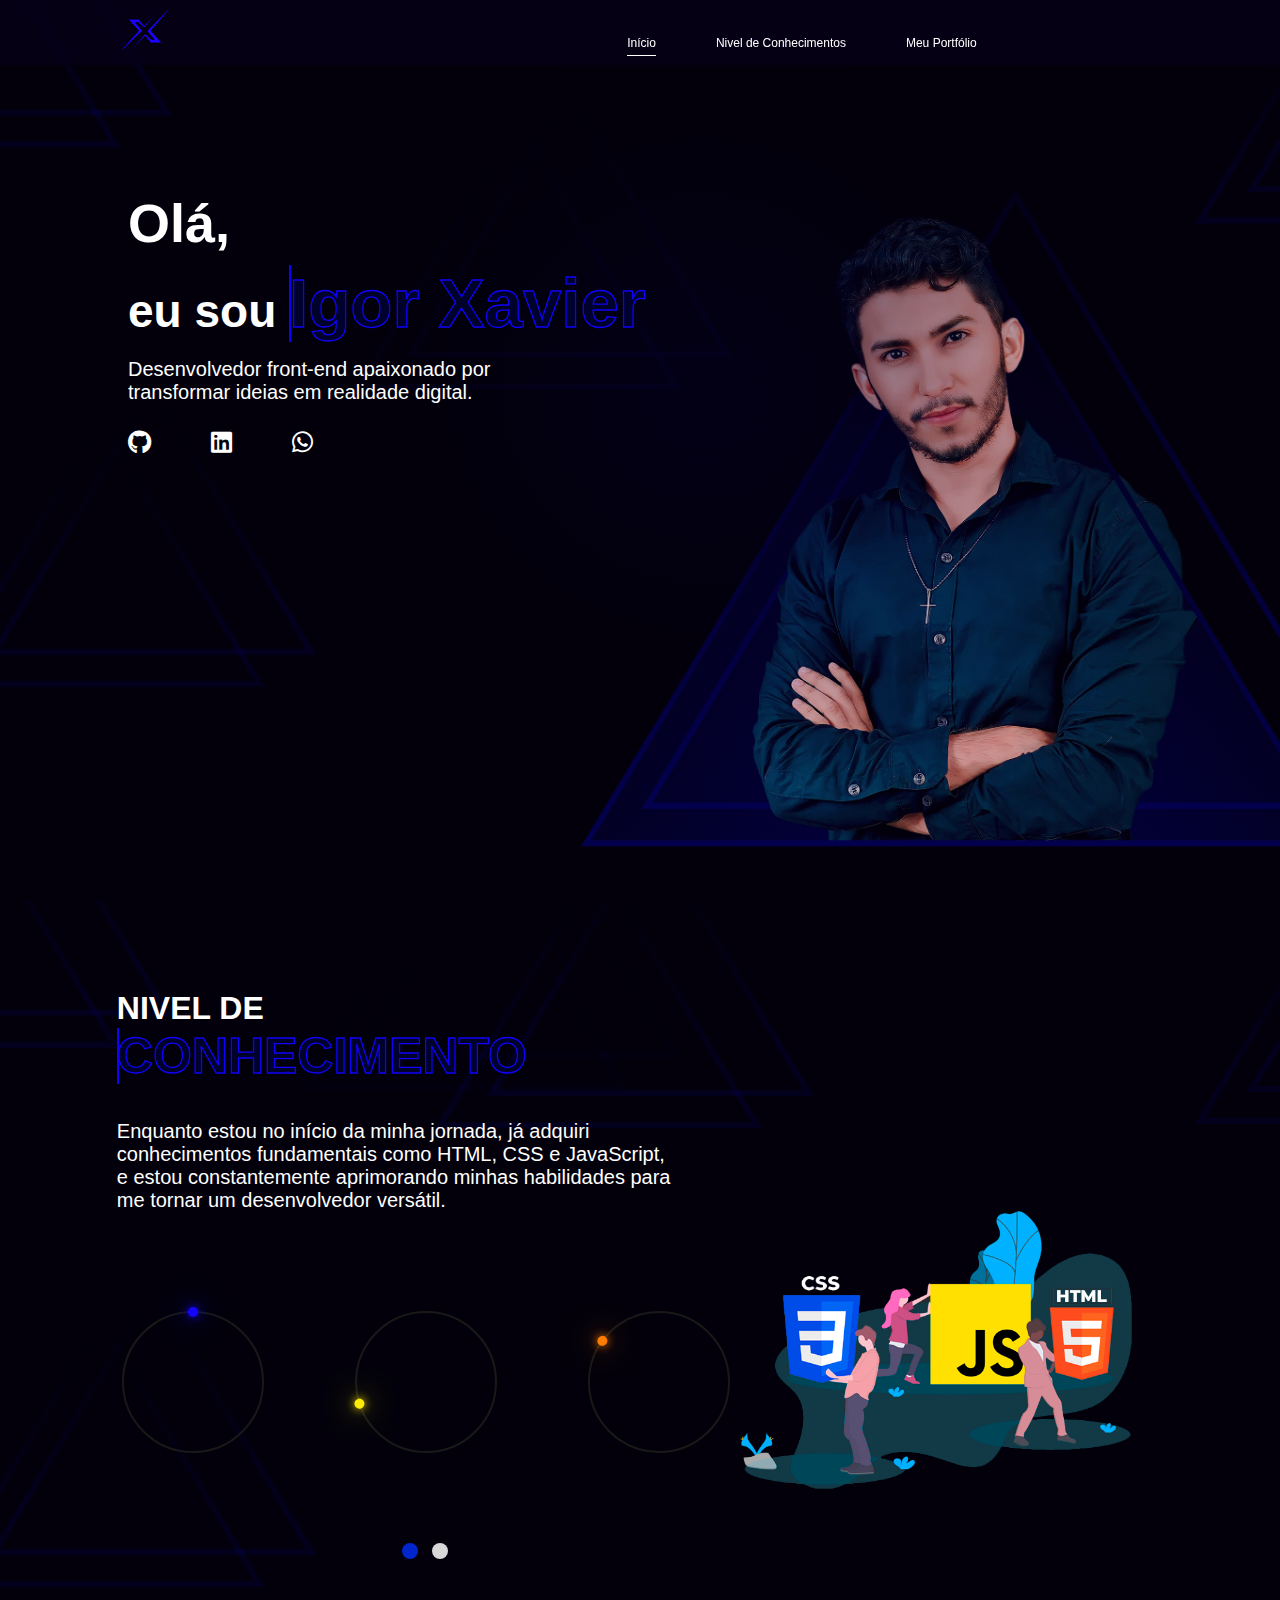
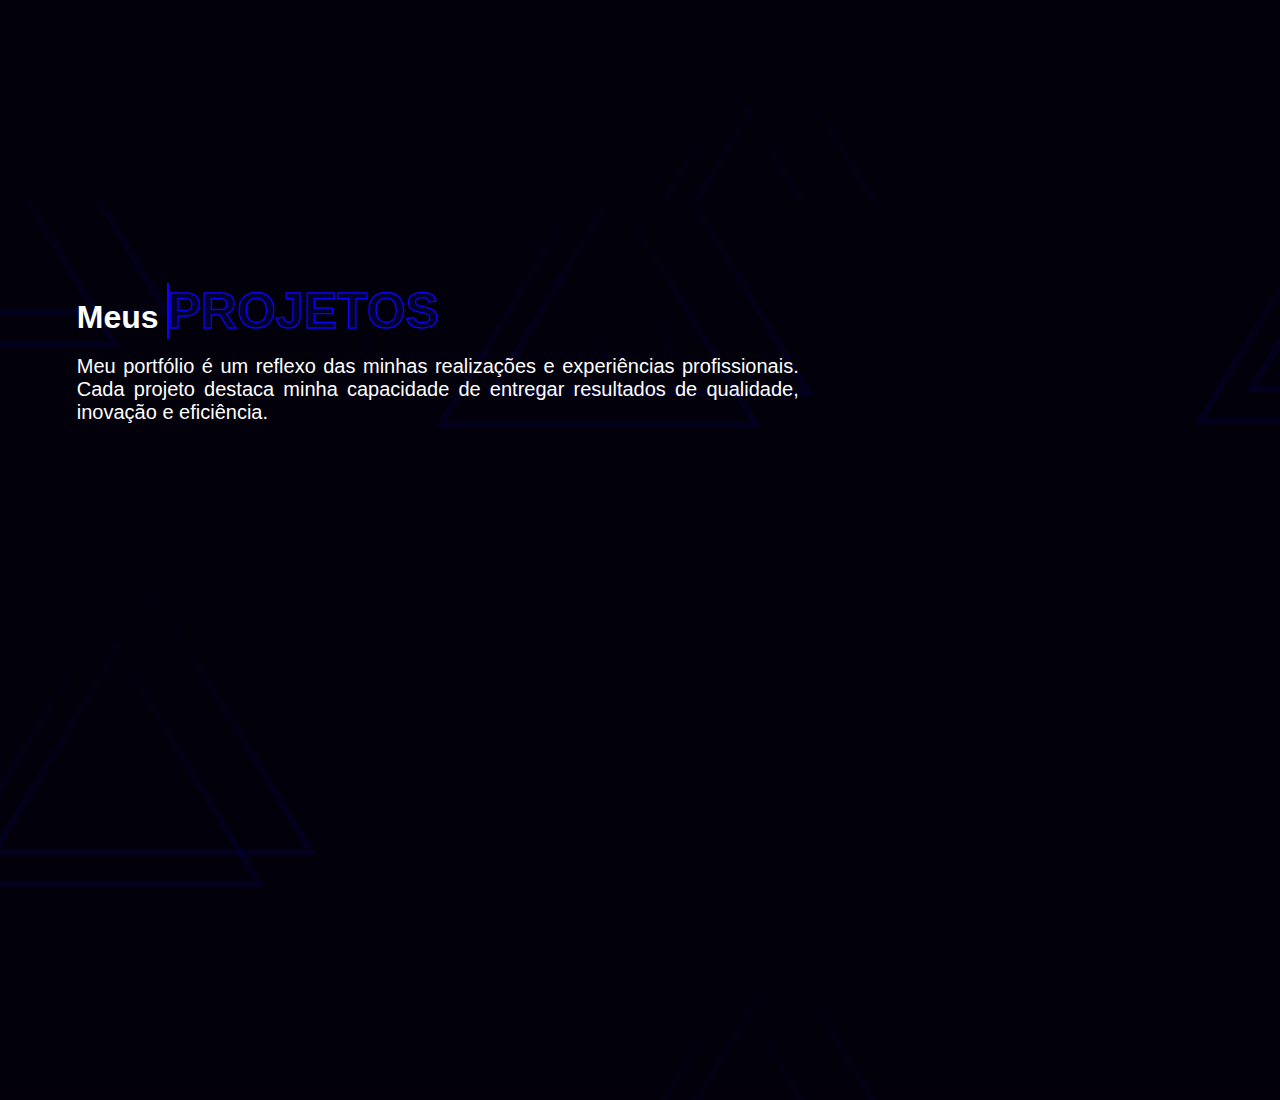
==== index.html @ ec085563 "add file" ====
<!DOCTYPE html>
<html lang="pt">
<head>
    <meta charset="UTF-8">
    <meta http-equiv="X-UA-Compatible" content="IE=edge">
    <meta name="viewport" content="width=device-width, initial-scale=1.0">
    <link rel="stylesheet" href="css/home.css">
    <link rel="stylesheet" href="css/services.css">
    <link rel="stylesheet" href="css/habilidades.css">
    <link rel="stylesheet" href="https://cdnjs.cloudflare.com/ajax/libs/font-awesome/6.1.0/css/all.min.css">
    <link href='https://unpkg.com/boxicons@2.1.4/css/boxicons.min.css' rel='stylesheet'>
</head>
<body>

    <nav class="cab-menu">
        <header>
            <div class="logo">
                <img src="./img/logo1.png" alt="Logo do Meu Portfólio" width="50" height="50">
            </div>
            <div class="menu-btn">
                <i onclick="menuSuspenso()" id="meuBotao" class="fas fa-bars"></i>
            </div>
            <ul id="menuLinks" class="menu-links">
                <li class="nav-Princ"><a href="#inicio" class="active">Início</a></li>
                <li class="nav-Princ"><a href="#NivelDeConhecimentos">Nivel de Conhecimentos</a></li>
                <li class="nav-Princ"><a href="#portfolio">Meu Portfólio</a></li>
                <!--<li class="nav-Princ"><a href="#portfolio">Portfolio</a></li>-->
            </ul>
        </header>
    </nav>

    <main>
        <section id="inicio">
            <div class="background">
                <div class="container-text">
                    <div class="text">
                        <h3>Olá,</h3>
                        <h1>eu sou <span data-text="Igor Xavier">Igor Xavier</span></h1>
                        <p> Desenvolvedor front-end apaixonado por 
                        </br>transformar ideias em realidade digital. </p>
                        <!--<br>Brasil. I create custom websites to help
                        <br>businesses do better online. </p>-->
                    </div><!--text-->
                    <div class="redes-sociais">
                        <a class="rs" href="https://github.com/IgorXRS" target="_blank"><i class="fa-brands fa-github"></i></a>
                        <!--<a class="rs" href="https://instagram.com/igorxrs?igshid=YTQwZjQ0NmI0OA==" target="_blank"><i class="fa-brands fa-instagram"></i></a>-->
                        <a class="rs" href="https://www.linkedin.com/in/igor-xavier-213714158/" target="_blank"><i class="fa-brands fa-linkedin"></i></a>
                        <a class="rs" href="https://api.whatsapp.com/send?phone=5561996842039&text=Ol%C3%A1,%20estava%20olhando%20seu%20portf%C3%B3lio,%20gostaria%20de%20mais%20detalhes." target="_blank"><i class="fa-brands fa-whatsapp"></i></a>
                        <a class="rs" href="#" target="_blank"></a>
                    </div><!--redes-sociais-->                    
                </div><!--container-text-->
            </div><!--background-->
           <!-- <div class="imagen-box">
                <img src="./img/foto2.png" alt="Igor Xavier" />
            </div>-->
        </section><!--Home-->
        <section id="NivelDeConhecimentos">
            <div class="background3">
                <div class="h_container">
                    <div class="h-header2">
                        <div class="text">
                            <h1 style="font-size: 1.6rem;">NIVEL DE  <span data-text=" CONHECIMENTO" style="font-size: 2.5rem;">CONHECIMENTO</span></h1>
                            <p style="padding-top: 1em;">Enquanto estou no início da minha jornada, já adquiri conhecimentos fundamentais como HTML, CSS e JavaScript, e estou 
                                constantemente aprimorando minhas habilidades para me tornar um desenvolvedor versátil. 
                            </p>
                        </div>
                    </div>
                <div class="container_prof">
                    <div class="card">
                        <div class="percent" style="--clr:#1504fc;--num:100;">
                            <div class="dot"></div>
                            <svg>
                                <circle cx="70" cy="70" r="70"></circle>
                                <circle cx="70" cy="70" r="70"></circle>
                            </svg>
                            <div class="number">
                                <h2>100<span>%</span></h2>
                                <p>Photoshop</p>
                            </div>
                        </div>
                    </div>
                    <div class="card">
                        <div class="percent" style="--clr:#fceb04;--num:70;">
                            <div class="dot"></div>
                            <svg>
                                <circle cx="70" cy="70" r="70"></circle>
                                <circle cx="70" cy="70" r="70"></circle>
                            </svg>
                            <div class="number">
                                <h2>70<span>%</span></h2>
                                <p>JavaScript</p>
                            </div>
                        </div>
                    </div>
                    <div class="card">
                        <div class="percent" style="--clr:#fc7c04;--num:85;">
                            <div class="dot"></div>
                            <svg>
                                <circle cx="70" cy="70" r="70"></circle>
                                <circle cx="70" cy="70" r="70"></circle>
                            </svg>
                            <div class="number">
                                <h2>85<span>%</span></h2>
                                <p>HTML</p>
                            </div>
                        </div>
                    </div>
                    <div class="card">
                        <div class="percent" style="--clr:#00eeff;--num:78;">
                            <div class="dot"></div>
                            <svg>
                                <circle cx="70" cy="70" r="70"></circle>
                                <circle cx="70" cy="70" r="70"></circle>
                            </svg>
                            <div class="number">
                                <h2>78<span>%</span></h2>
                                <p>CSS</p>
                            </div>
                        </div>
                    </div>
                    <div class="card">
                        <div class="percent" style="--clr:#048cfc;--num:24;">
                            <div class="dot"></div>
                            <svg>
                                <circle cx="70" cy="70" r="70"></circle>
                                <circle cx="70" cy="70" r="70"></circle>
                            </svg>
                            <div class="number">
                                <h2>24<span>%</span></h2>
                                <p>React</p>
                            </div>
                        </div>
                    </div>
                    <div class="card">
                        <div class="percent" style="--clr:#04fc43;--num:10;">
                            <div class="dot"></div>
                            <svg>
                                <circle cx="70" cy="70" r="70"></circle>
                                <circle cx="70" cy="70" r="70"></circle>
                            </svg>
                            <div class="number">
                                <h2>10<span>%</span></h2>
                                <p>Nodejs</p>
                            </div>
                        </div>
                    </div>
                </div><!--container_prof-->
                

            </div><!--h_container-->
            <div class="habilidade_text">
                <img src="/img/img02.png" />
            </div><!--habilidade_text-->
            </div><!--background-->
        </section><!--NivelDeConhecimentos-->
        <section id="portfolio">
            <div class="background2">
                <div class="full-page">
            
                    <div class="h-header3">
                        <div class="text">
                            <h1 style="font-size: 1.6rem;">Meus <span data-text=" PROJETOS" style="font-size: 2.5rem;">PROJETOS</span></h1>
                        </div>
                        <p>Meu portfólio é um reflexo das minhas realizações e experiências profissionais. Cada projeto destaca minha capacidade de entregar resultados de qualidade, inovação e eficiência.</p>
                    </div>
                
                    
                    </div>
                </div><!--Full-page-->
            </div><!--background-->
        </section><!--portfolio-->

        <!-- <section id="formacao">
            <div class="background2">
                <div class="serv-text">
                    
                </div>
                <div class="serv-container">
                    <div class="serv-box">
                        <div class="serv" style="--i:0;">
                            <i class="bx bx-code-alt"></i>
                            <h3>Web developer</h3>
                        </div>
                        <div class="serv" style="--i:1;">
                            <i class="bx bx-camera"></i>
                            <h3>Photographer</h3>
                        </div>
                        <div class="serv" style="--i:2;">
                            <i class="bx bx-palette"></i>
                            <h3>Web Designer</h3>
                        </div>
                        <div class="serv" style="--i:3;">
                            <i class="bx bx-video-recording"></i>
                            <h3>Videographer</h3>
                        </div>
                        <div class="circle"></div>
                    </div>
                    <div class="overlay"></div>
                </div>
            </div>
        </section>   formacao-->
    </main>   

</body>
<script src="js/script.js"></script>
<script src="js/jquery.js"></script>
<script src="js/slick.min.js"></script>


<!--custom css-->
<link href="css/port.css" rel="stylesheet" type="text/css">

<!--Port js-->
<script src="/js/port.js"></script>

<script>
    $('.container_prof').slick({
    dots: true,
    arrows:false,
    speed:1000,
    slidesToShow: 3,
    slidesToScroll: 3,
    autoplay: true,
    autoplaySpeed: 4000,
    pauseOnHover:false,

    responsive: [
                {
                  breakpoint: 768,
                  settings: {
                    slidesToShow: 1,
                    slidesToScroll: 1
                  }
                }],
    });

</script>
</html>
---- css/home.css ----
*{
    margin: 0;
    padding: 0;
    box-sizing: border-box;
    text-decoration: none;
    list-style: none;
    font-family: Arial, Helvetica, sans-serif;
    
}
/*Temporario*/
h2{
    color: bisque;
    padding-left: 40%;
    padding-top: 20%;
}

/*Animações*/

@keyframes slideDown {
    0% {
        width: 0;
    }
    100% {
        width: 100%;
    }
}

@keyframes animate
{
    0%,10%,100%
    {
        width: 0;
    }
    80%,90%
    {
        width: 100%;
    }
}

/*Elementos Principais*/

html {
    font-size: 13px;
    transition: 0.5s;
    scroll-behavior: smooth;
}


body{
    overflow: hidden;
}


header{
    display: flex;
    max-width: 100%;
    align-items: center;
    text-align: center;
    padding-top: 1rem;
    padding-left: 9%;
    background: rgba(14, 0, 53, 0.2);
    backdrop-filter: blur(5px);
    z-index: 4;
}


.background{
    background: linear-gradient(rgba(14, 0, 53, 0.2), rgba(14, 0, 53, 0.2)),
                url(../img/background2.png);
    background-position: center;
    background-size: cover;
    width: 100%;
    height: 100vh;
    min-width: 300px;
}


.cab-menu ul{
    padding-top: 15px;
    position: fixed;
    width: 100%;
}
.cab-menu header{
    position: fixed;
    padding-top: 0px;
    width: 100%;
}

.menu-links{
    display: flex;
    gap: 3rem;
    font-weight: 300;
    cursor: pointer;
    padding-left:  40%;
}

.menu-links a{
    color: white;
    font-size: 12px;
}

.menu-links a:hover {
    padding-top: 20px;
    padding-left: 10px;
    padding-right: 10px;
    padding-bottom: 5px;
    background: linear-gradient(#00024d, #01022b);
    transition: 0.5s all;
    border-bottom: 1px solid white;
}

.menu-links a.active {
    padding-bottom: 5px;
    border-bottom: 1px solid white;
    transition: 0.5s all;
}


.logo img{
    height: 60px;
    width: 60px;
    background: transparent;
    color: #00024d;
    border-radius: 50%;
    display: inline-flex;
    align-items: center;
    justify-content: center;
    font-size: 1em;
    cursor: pointer;
}


.container-text{
    padding: 15%  0px 0px 10%;
    color: white;
}

.text h3{
    color:white;
    font-size: 2.7em;
}

.text h1{
    color: white;
    margin-top: 10px;
    font-size: 2.3em;
}

.text span{
    color: #1100ff;
    font-size: 1.5em;
}

.text p{
    color: white;
    font-size: 1em;
    font-weight: 300;
    margin-top: 15px;
    margin-bottom: 15px;
}

.redes-sociais{
    display: flex;
    padding-top: 10px;
    font-size: 1.2em;
}

.redes-sociais a{
    color: white;
}

.rs{
    padding-right: 60px;
}

.rs :hover{
    color: #1100ff;
    font-size: 1.5em;
    transition: 0.3s;
}

.menu-btn {
    display: none;
    color: white;
    font-size: 1.8em;
    cursor: pointer;
}
/*
.imagen-box > img{
    display: flex;
    position: absolute;
    top: -25px;
    right: 0;
    width: 850px;
}
*/

/*Configuração de Responsividade*/

@media only screen and (min-width: 600px) {
    .text span{
        color: #01022b;
        -webkit-text-stroke: 0.1vw #1100ff;
        position: relative;
    }
    .text span::before{
        content: attr(data-text);
        position: absolute;
        top: 0;
        left: 0;
        width: 0;
        height: 100%;
        color: #1100ff;
        -webkit-text-stroke: 0vw #1100ff;
        border-right: 2px solid #1100ff;
        white-space: nowrap;
        overflow: hidden;
        animation: animate 5s infinite;
    }
    
}



@media only screen and (max-width: 700px) {
    .menu-links {
        display: none;
        overflow: hidden;

    }

    .cab-menu header{
        padding-top: 15px;
        padding-bottom: 5px;
    }

    .cab-menu ul{
        margin-top: 60px;
        margin-left: 20px;
    }

    .cab-menu ul li{
        padding-bottom: 10px;
    }
    
    .menu-links.show {
        display: inline-block;
        gap: 2rem;
        padding-left: 5%;
        padding-top: 0px;
        border-bottom: 1px solid #000144;
        animation: slideDown 1s ease forwards; /* Aplica a animação de slide-down */
        background: rgba(14, 0, 53, 0.3);
        backdrop-filter: blur(5px);
        width: 100%;
    }   

    .menu-links a:hover {
        padding-top: 5px;
    }

    header{
        display: flex;
        max-width: 100%;
        align-items: left;
        text-align: left;
    }

    .logo{
        display: none;
    }

    .menu-btn {
        display: block;
    }
}

@media only screen and (min-width: 380px) {
    html{
        font-size: 15px;
    }
}

@media only screen and (max-width: 450px) {
    .background, .background2{
        background: linear-gradient(rgba(14, 0, 53, 0.2), rgba(14, 0, 53, 0.2)),
                url(../img/background.png);
        background-size: 100%;
    }
    .container-text{
        padding: 35%  0px 0px 10%;
        max-width: 53%;
    }

    .redes-sociais{
        padding-top: 0;
    }

    .rs{
        padding-right: 16px;
    }
}


@media only screen and (min-width: 959px) {
    html{
        font-size: 20px;
    }
}

@media only screen and (min-width: 1680px) {
    html{
        font-size: 25px;
    }
}
---- css/services.css ----
#services {
    height: 100%;
    overflow: clip;
}

.background2 {
    display: flex;
    align-items: center;
    justify-content: end;
    background: linear-gradient(rgba(14, 0, 53, 0.2), rgba(14, 0, 53, 0.2)),
                    url(../img/background1.png);
    background-position: center;
    background-size: cover;
    width: 100%;
    height: 100vh;
    min-width: 300px;
}

.background2 .serv-container {
    right: 0;
    width: 100vh;
    height: 100vh;
    background: transparent;
    overflow: hidden;
    pointer-events: none;
    position: relative;
}

.background2 .serv-container .serv-box {
    top: 0;
    right: 0;
    width: 100%;
    height: 100%;
    background: transparent;
    border-radius: 50%;
    display: flex;
    justify-content: center;
    align-items: center;
}

.background2 .serv-box .serv{
    position: absolute;
    left: 0;
    display: flex;
    align-items: center;
    flex-direction: column;
    color: white;
    transform: rotate(calc(360deg / 4 * var(--i)));
    transform-origin: 50vh;
    background: #00000c;
    border-radius: 10%;
    padding: 1rem 10px;
}

.background2 .serv i {
    font-size: 1.5rem;
}

.background2 .serv h3 {
    font-size: 1.5rem;
    line-height: 1;
    font-weight: 500;
}

.background2 .serv-box .circle {
    width: 25rem;
    height: 25rem;
    border: 3px solid white;
    border-radius: 50%;
}

.background2 .serv-box .serv:nth-child(1) i {
    margin-right: 15px;
}

.background2 .serv-box .serv:nth-child(2),
.background2 .serv-box .serv:nth-child(4) {
    padding-bottom: 20px;
}

.background2 .serv-container .overlay{
    position: absolute;
    top: 0;
    right: 0;
    width: 0;
    height: 0;
    border-top: 50vh solid #000014;
    border-right: 50vh solid #000014;
    border-bottom: 50vh solid #000014;
    border-left: 50vh solid transparent;
}

.servi-img2 img{
    position: absolute;
    left: 0;
    right: 10vh;
    width: 40vh;
}

#dev01 {
    position: relative;
    left: -40vh;
    right: 30vh;
    bottom: 15vh;
    width: 40vh;
}
#dev02 {
    position: relative;
    left: -20vh;
    right: 30vh;
    bottom: 25vh;
    width: 40vh;
}

#dev03 {
    position: relative;
    left: -5vh;
    right: 20vh;
    bottom: 60vh;
    width: 40vh;
}
---- css/habilidades.css ----
.container_prof {
    padding: 30px;
    padding-left: 50px;
    justify-content: center;
    align-items: center;
    overflow: hidden;
    width: 750px;
}

.container_prof .card {
    width: 220px;
    height: 250px;
    /*background: #2a2a2a;*/
    display: flex;
    justify-content: center;
    align-items: center;
    float: left;
}

.slick-slide {
    margin-left: 27px;
}

/* The Parent*/
.slick-list {
    margin-left: -27px;
}

.background3{
    background: linear-gradient(rgba(14, 0, 53, 0.2), rgba(14, 0, 53, 0.2)),
                url(../img/background1.png);
    background-position: center;
    background-size: cover;
    width: 100%;
    height: 100vh;
    min-width: 300px;
    display: flex;
}


/****SLICK SLIDER****/

.slick-dotted ul{
    display: block;
	list-style-type: none;
	text-align: center;
	position: relative;
	top:30px;
}

.slick-dotted li{
	display: inline-block;
	margin: 0 7px;
}

.slick-dotted button:focus{
	outline: 0;
}

.slick-dotted li button{
	width: 16px;
	height: 16px;
	border-radius: 8px;
	color: #d8d8d8;
	border-width: 0;
	background: #d8d8d8;
	opacity: 1;
	cursor: pointer;
}

li.slick-active button{
	background: #0025cc;
	color: #0025cc;
}

.slick-slide:focus { outline: none; }

.h_container {
    margin-top: 80px;
    margin-left: 40px;
    height: 100%;
    width: 50%;
    display: inline-block;
}

.container_prof .card .percent {
    position: relative;
    width: 150px;
    height: 150px;
}

.container_prof .card .percent svg {
    position: relative;
    width: 150px;
    height: 150px;
    transform: rotate(270deg);
}

.container_prof .card .percent svg circle{
    width: 100%;
    height: 100%;
    fill: transparent;
    stroke-width: 2;
    stroke: #191919;
    transform: translate(5px, 5px);
}

.container_prof .card .percent svg circle:nth-child(2) {
    stroke: var(--clr);
    stroke-dasharray: 440;
    stroke-dashoffset: calc(440 - (440*var(--num))/100);
    opacity: 0;
    animation: fadeIn 1s linear forwards;
    animation-delay: 2s;
}

@keyframes fadeIn {
    0% 
    {
        opacity: 0;
    }
    100% 
    {
        opacity: 1;
    }
}

.dot {
    position: absolute;
    inset: 5px;
    z-index: 10;
    transform:  rotate(calc(3.6deg * var(--num)));
    /* 360deg / 100 =3.6 */
    animation: animateDot 2s linear forwards;
}

@keyframes animateDot {
    0%
    {
        transform: rotate(0deg);
    }
    100%
    {
        transform: rotate(calc(3.6deg * var(--num)));
    }
}

.dot::before {
    content: '';
    position: absolute;
    top: -5px;
    left: 50%;
    transform: translateX(-50%);
    width: 10px;
    height: 10px;
    border-radius: 50%;
    background: var(--clr);
    box-shadow: 0 0 10px var(--clr),
    0 0 30px var(--clr);
}

.number {
    position: absolute;
    inset: 0;
    display: flex;
    justify-content: center;
    align-items: center;
    flex-direction: column;
    opacity: 0;
    animation: fadeIn 1s linear forwards;
    animation-delay: 2s;
    top: -30px;
    left: -70px;
}

.number > h2 {
    display: flex;
    justify-content: center;
    align-items: center;
    color: #fff;
    font-weight: 700;
    font-size: 2.2em;
    padding-top: 110px;
    padding-right: 15px;
}

.number > h2 > span {
    font-weight: 300;
    color: #fff;
    font-size: 0.5em;
}

.number > p {
    font-weight: 300;
    padding-top: 60px;
    font-size: 0.55em;
    letter-spacing: 2px;
    text-transform: uppercase;
    color: rgb(255, 255, 255, 0.75);
    margin-left: 68px;
}

.habilidade_text {
    display: flex;
    width: 40%;
    justify-content: center;
    align-items: center;
    text-align: justify;
}

.habilidade_text .h_text {
    padding: 20px;
    width: 60vw;
}

.habilidade_text p{
    color: #fff;
    letter-spacing: 2px;
}
/*
.h-header {
    position: relative;
    display: flex;
    justify-content: left;
    align-items: center;
    padding-left: 50px;
}

.h-header .text h1 {
    font-size: 40px;
    border-bottom: 3px solid #00e1ff;
    color: #1100ff;
}*/

.h-header2 {
    display: flex;
    justify-content: left;
    align-items: center;
    padding-left: 6vw;
}

.h-header2 .text h1 {
    padding-left: 0px;
}
.habilidade_text img{
    width: 900px;
}

@media only screen and (max-width: 600px) {
    .h-header2 {
        padding-left: 2vw;
    }

    .habilidade_text img{
        width: 900px;
        position: relative;
        top: -23px;
    }

    .container_prof{
        /*background: #2a2a2a;*/
        float: left;
        width: 150%;
        padding-top: 0;

    }
    .h_container {
        margin-top: 30px;
        margin-left: 30px;
    }

    .container_prof .card{
        margin: 0px ;
    }
    .number > p {
        font-size: 1em;
    }

    .slick-dotted ul{
        top: 10px;
    }

    .slick-dotted li button{
        width: 10px;
        height: 10px;
        font-size: 5px;
    }


}

@media only screen and (max-width: 1300px) {

    .habilidade_text img{
        width: 60vw;
    }


}
---- css/port.css ----
*{
    margin: 0;
    padding: 0;
    box-sizing: border-box;
    /*font-family: 'MADE Soulmaze Outline', sans-serif;*/
}


@import url('https://fonts.googleapis.com/css2?family=Gruppo&display=swap');


body {
    background: black;
}

.full-page {
    width: 100%;
    height: 100vh;
}


.h-header3 {
    position: relative;
    top: 8vh;
    align-items: center;
    padding-left: 6vw;
}

.h-header3 .text h1 {
    padding-left: 0px;
}

.h-header3 p{
    padding-top: 15px;
    color: white;
    text-align: justify;
    width: 60%;
    font-weight: lighter;
    font-family: Arial, Helvetica, sans-serif;
}

@media only screen and (max-width: 550px) {

    .h-header3 p{
        padding-top: 40px;
        width: 90%;
    }
   
}
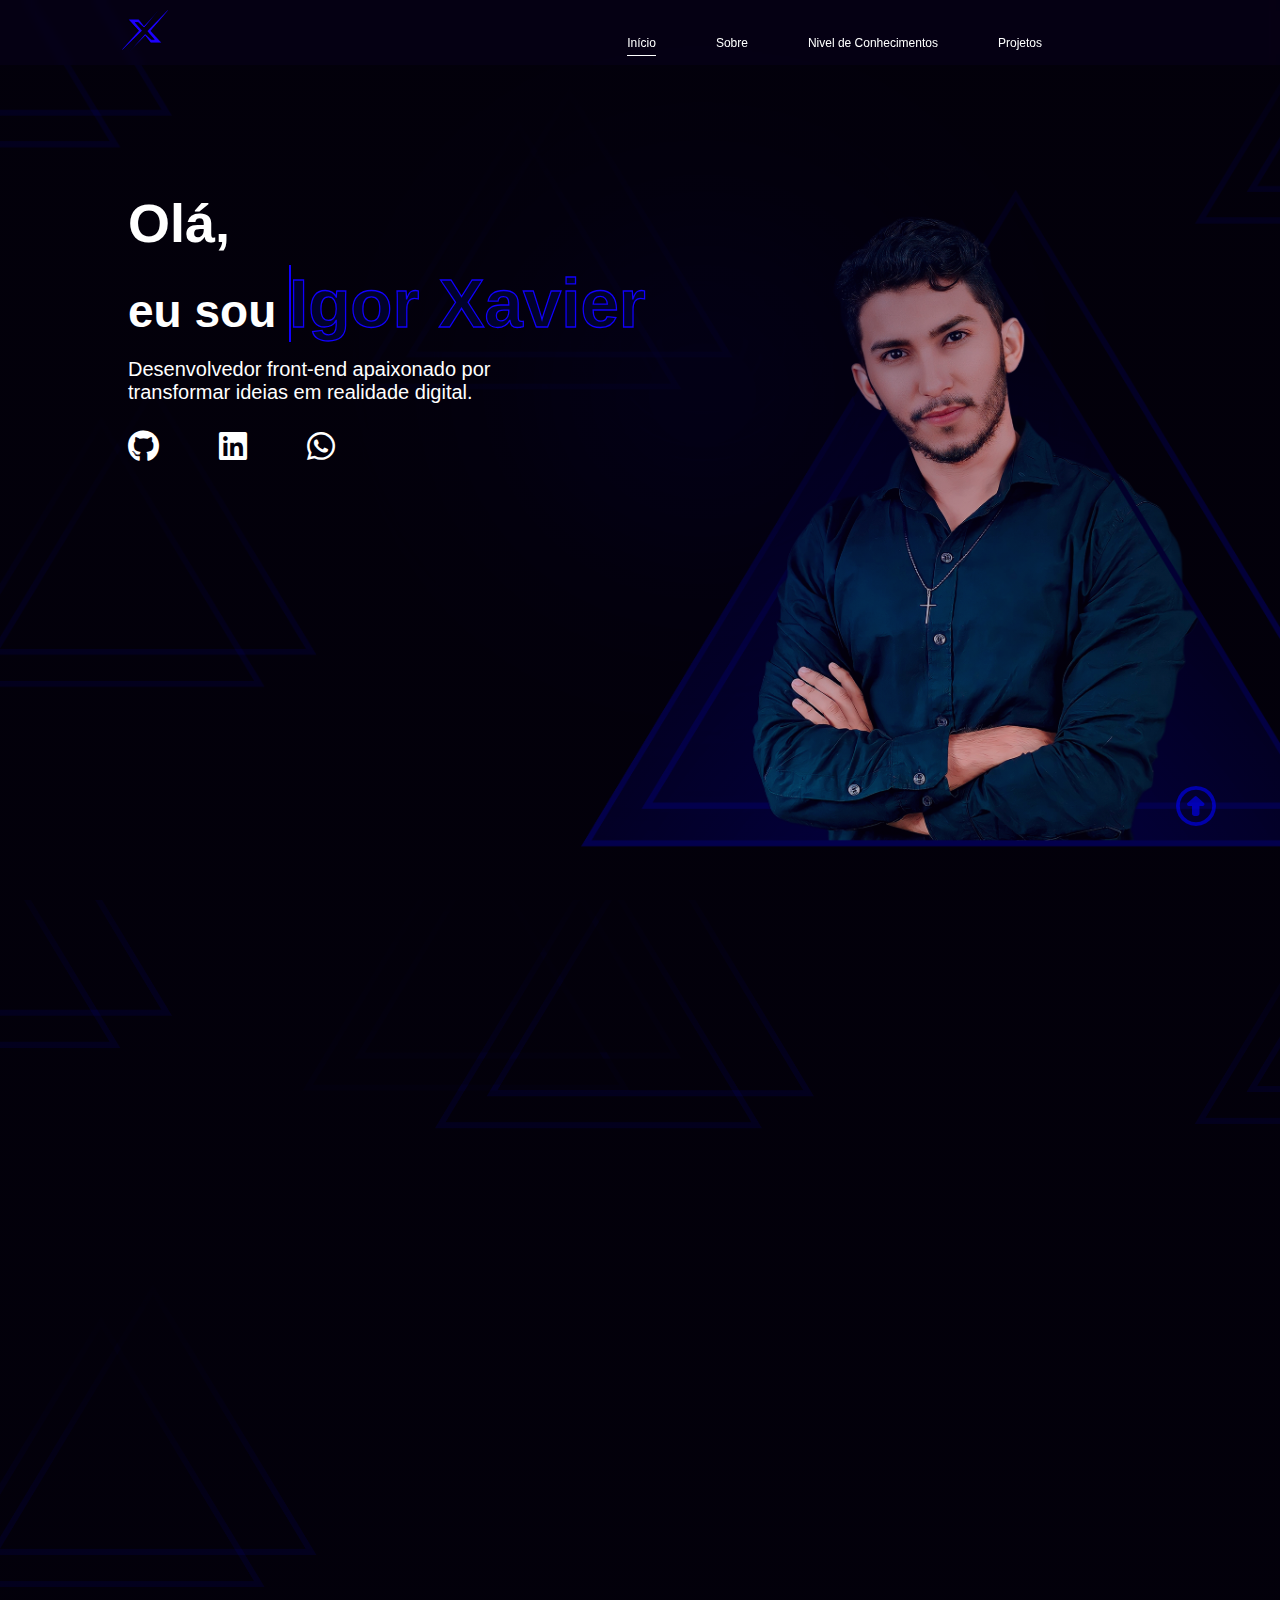
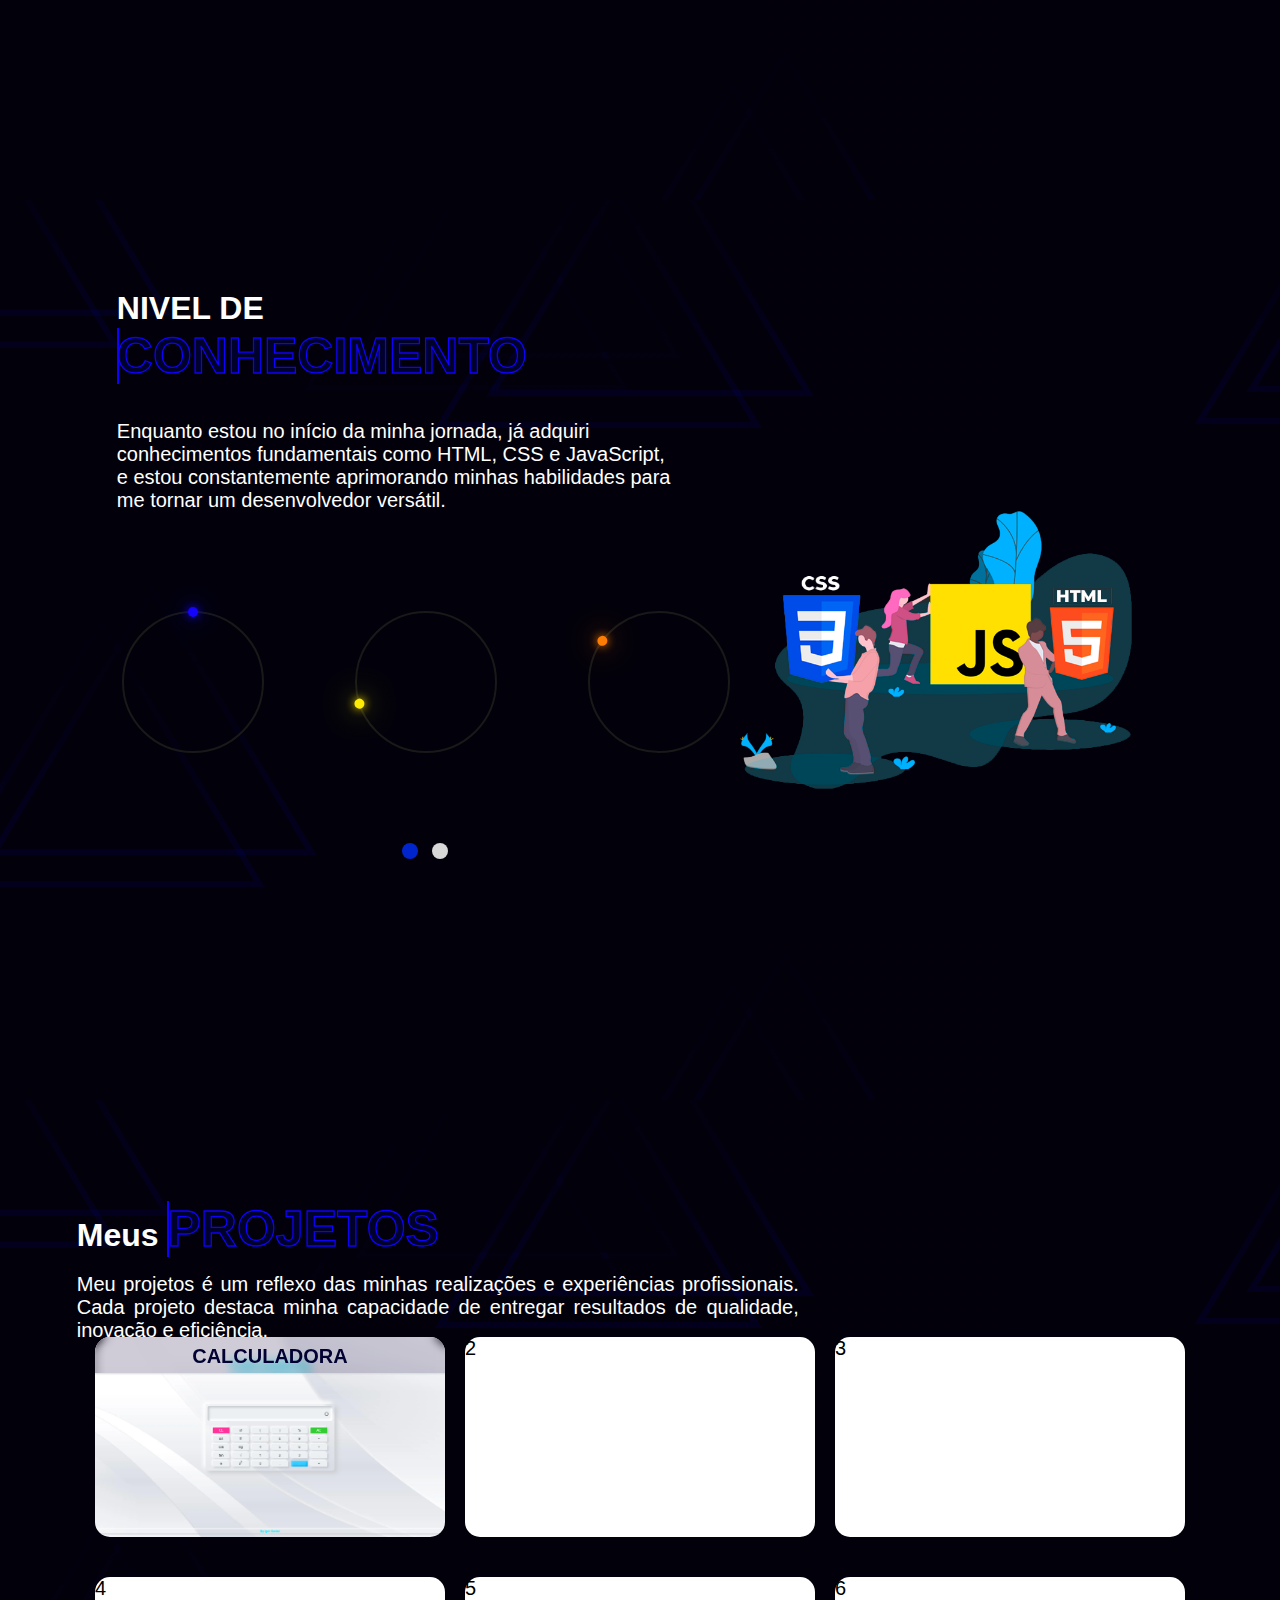
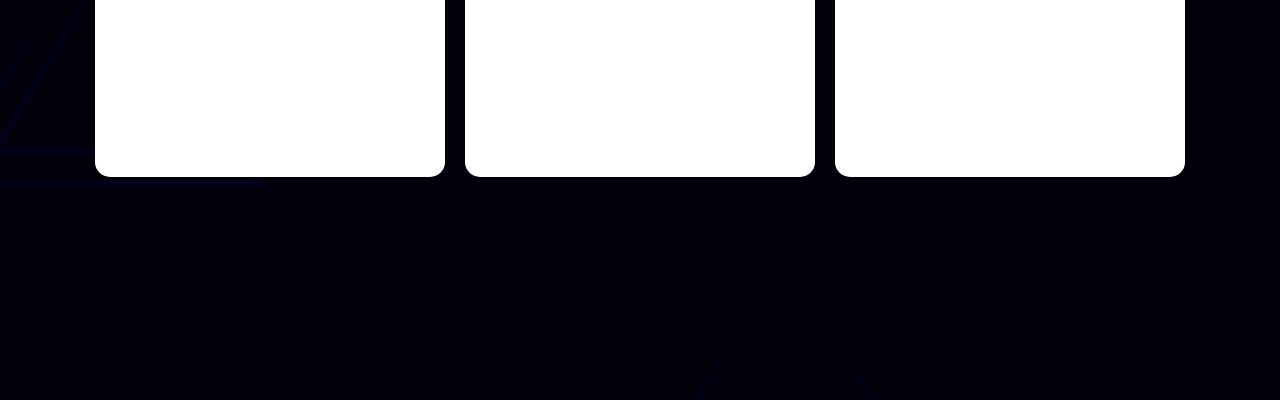
==== commit 3a3ddd6d: "Modificações" ====
--- a/index.html
+++ b/index.html
@@ -7,13 +7,14 @@
     <link rel="stylesheet" href="css/home.css">
     <link rel="stylesheet" href="css/services.css">
     <link rel="stylesheet" href="css/habilidades.css">
+    <link rel="stylesheet" href="css/sobre.css">
     <link rel="stylesheet" href="https://cdnjs.cloudflare.com/ajax/libs/font-awesome/6.1.0/css/all.min.css">
     <link href='https://unpkg.com/boxicons@2.1.4/css/boxicons.min.css' rel='stylesheet'>
 </head>
 <body>
 
     <nav class="cab-menu">
-        <header>
+        <header id="header" class="header-link">
             <div class="logo">
                 <img src="./img/logo1.png" alt="Logo do Meu Portfólio" width="50" height="50">
             </div>
@@ -22,10 +23,15 @@
             </div>
             <ul id="menuLinks" class="menu-links">
                 <li class="nav-Princ"><a href="#inicio" class="active">Início</a></li>
+                <li class="nav-Princ"><a href="#sobre">Sobre</a></li>
                 <li class="nav-Princ"><a href="#NivelDeConhecimentos">Nivel de Conhecimentos</a></li>
-                <li class="nav-Princ"><a href="#portfolio">Meu Portfólio</a></li>
+                <li class="nav-Princ"><a href="#projetos">Projetos</a></li>
                 <!--<li class="nav-Princ"><a href="#portfolio">Portfolio</a></li>-->
             </ul>
+            <div class="topo">
+                <a href="#inicio"><i class="fa-regular fa-circle-up"></i></a>
+            </div>
+        
         </header>
     </nav>
 
@@ -42,10 +48,10 @@
                         <br>businesses do better online. </p>-->
                     </div><!--text-->
                     <div class="redes-sociais">
-                        <a class="rs" href="https://github.com/IgorXRS" target="_blank"><i class="fa-brands fa-github"></i></a>
+                        <a style=" --clr: #ff5100;" class="rs" href="https://github.com/IgorXRS" target="_blank"><i class="fa-brands fa-github"></i></a>
                         <!--<a class="rs" href="https://instagram.com/igorxrs?igshid=YTQwZjQ0NmI0OA==" target="_blank"><i class="fa-brands fa-instagram"></i></a>-->
-                        <a class="rs" href="https://www.linkedin.com/in/igor-xavier-213714158/" target="_blank"><i class="fa-brands fa-linkedin"></i></a>
-                        <a class="rs" href="https://api.whatsapp.com/send?phone=5561996842039&text=Ol%C3%A1,%20estava%20olhando%20seu%20portf%C3%B3lio,%20gostaria%20de%20mais%20detalhes." target="_blank"><i class="fa-brands fa-whatsapp"></i></a>
+                        <a style=" --clr: #007af3;" class="rs" href="https://www.linkedin.com/in/igor-xavier-213714158/" target="_blank"><i class="fa-brands fa-linkedin"></i></a>
+                        <a style=" --clr: #10d64f;" class="rs" href="https://api.whatsapp.com/send?phone=5561996842039&text=Ol%C3%A1,%20estava%20olhando%20seu%20portf%C3%B3lio,%20gostaria%20de%20mais%20detalhes." target="_blank"><i class="fa-brands fa-whatsapp"></i></a>
                         <a class="rs" href="#" target="_blank"></a>
                     </div><!--redes-sociais-->                    
                 </div><!--container-text-->
@@ -54,6 +60,11 @@
                 <img src="./img/foto2.png" alt="Igor Xavier" />
             </div>-->
         </section><!--Home-->
+        <section id="sobre">
+            <div class="container-sobre">
+
+            </div><!--container-sobre-->
+        </section><!--sobre-->
         <section id="NivelDeConhecimentos">
             <div class="background3">
                 <div class="h_container">
@@ -153,22 +164,51 @@
             </div><!--habilidade_text-->
             </div><!--background-->
         </section><!--NivelDeConhecimentos-->
-        <section id="portfolio">
+        <section id="projetos">
             <div class="background2">
                 <div class="full-page">
             
                     <div class="h-header3">
                         <div class="text">
-                            <h1 style="font-size: 1.6rem;">Meus <span data-text=" PROJETOS" style="font-size: 2.5rem;">PROJETOS</span></h1>
-                        </div>
-                        <p>Meu portfólio é um reflexo das minhas realizações e experiências profissionais. Cada projeto destaca minha capacidade de entregar resultados de qualidade, inovação e eficiência.</p>
-                    </div>
+                            <h1 style="font-size: 1.6rem;">Meus <span data-text="PROJETOS" style="font-size: 2.5rem;">PROJETOS</span></h1>
+                        </div>
+                        <p>Meu projetos é um reflexo das minhas realizações e experiências profissionais. Cada projeto destaca minha capacidade de entregar resultados de qualidade, inovação e eficiência.</p>
+                    </div>
+
+                    <div id="container_projetos" class="container_projetos">
+                        <div id="box" onclick="zomProjeto()" class="box" style="background-image: url(img/calculadora.PNG);" >
+                            <div class="titulo-proj">
+                                <p>CALCULADORA</p>
+                            </div>
+                            <div class="descricao-proj"></div>
+                            <div class="tecno">
+                                <p>Tecnologias</p>
+                                <div class="barra">
+                                    <div class="css" style="width: 40.8%;">
+                                    </div>
+                                    <div class="html" style="width: 30.1%;">
+                                    </div>
+                                    <div class="javaScript" style="width: 29.1%;">
+                                    </div>
+                                </div>
+                                <div class="porcet">
+                                    <div class="bola"></div><p><span>CSS</span> 40.8%</p><div class="bola2"></div><p><span>HTML</span> 30.1%</p><div class="bola3"></div><p><span>JavaScript</span> 29.1%</p>
+                                </div>
+
+                            </div>
+                        </div>
+                        <div class="box">2</div>
+                        <div class="box">3</div>
+                        <div class="box">4</div>
+                        <div class="box">5</div>
+                        <div class="box">6</div>
+                      </div>
                 
                     
                     </div>
                 </div><!--Full-page-->
             </div><!--background-->
-        </section><!--portfolio-->
+        </section><!--projetos-->
 
         <!-- <section id="formacao">
             <div class="background2">
@@ -199,7 +239,7 @@
                 </div>
             </div>
         </section>   formacao-->
-    </main>   
+    </main>
 
 </body>
 <script src="js/script.js"></script>
--- a/css/home.css
+++ b/css/home.css
@@ -8,6 +8,29 @@
     font-family: Arial, Helvetica, sans-serif;
     
 }
+
+/* Works on Firefox */
+* {
+    scrollbar-width: thin;
+    scrollbar-color: blue #00024d;
+  }
+  
+  /* Works on Chrome, Edge, and Safari */
+  *::-webkit-scrollbar {
+    width: 5px;
+    height: 5px;
+  }
+  
+  *::-webkit-scrollbar-track {
+    background: #00024d;
+  }
+  
+  *::-webkit-scrollbar-thumb {
+    background-color: blue;
+    border-radius: 20px;
+  }
+
+
 /*Temporario*/
 h2{
     color: bisque;
@@ -48,7 +71,7 @@
 
 
 body{
-    overflow: hidden;
+    /*overflow: hidden;*/
 }
 
 
@@ -62,6 +85,24 @@
     background: rgba(14, 0, 53, 0.2);
     backdrop-filter: blur(5px);
     z-index: 4;
+}
+
+.topo {
+    position: absolute;
+    bottom: -85vh;
+    right: 5vw;
+}
+
+.topo a{
+    font-size: 40px;
+    color: blue;
+    opacity: 0.6;
+}
+
+.topo a:hover{
+    font-size: 45px;
+    color: #ffffff;
+    opacity: 1;
 }
 
 
@@ -163,7 +204,7 @@
 .redes-sociais{
     display: flex;
     padding-top: 10px;
-    font-size: 1.2em;
+    font-size: 1.6em;
 }
 
 .redes-sociais a{
@@ -175,7 +216,7 @@
 }
 
 .rs :hover{
-    color: #1100ff;
+    color: var(--clr);
     font-size: 1.5em;
     transition: 0.3s;
 }
@@ -237,7 +278,7 @@
 
     .cab-menu ul{
         margin-top: 60px;
-        margin-left: 20px;
+        margin-left: 25px;
     }
 
     .cab-menu ul li{
@@ -246,19 +287,19 @@
     
     .menu-links.show {
         display: inline-block;
+        position: relative;
         gap: 2rem;
-        padding-left: 5%;
-        padding-top: 0px;
-        border-bottom: 1px solid #000144;
+        top: -38px;
+        padding-left: 0;
         animation: slideDown 1s ease forwards; /* Aplica a animação de slide-down */
-        background: rgba(14, 0, 53, 0.3);
-        backdrop-filter: blur(5px);
+        backdrop-filter: blur(60px);
         width: 100%;
     }   
 
     .menu-links a:hover {
         padding-top: 5px;
     }
+
 
     header{
         display: flex;
@@ -267,6 +308,11 @@
         text-align: left;
     }
 
+    header.show2{
+        height: 120px;
+        border-bottom: 1px solid #000144;
+    }
+
     .logo{
         display: none;
     }
--- a/css/sobre.css
+++ b/css/sobre.css
@@ -0,0 +1,14 @@
+.container-sobre {
+    width: 100vw;
+    height: 100vh;
+    display: flex;
+    align-items: center;
+    justify-content: end;
+    background: linear-gradient(rgba(14, 0, 53, 0.2), rgba(14, 0, 53, 0.2)),
+                    url(../img/background1.png);
+    background-position: center;
+    background-size: cover;
+    width: 100%;
+    height: 100vh;
+    min-width: 300px;
+}--- a/css/port.css
+++ b/css/port.css
@@ -21,7 +21,7 @@
 
 .h-header3 {
     position: relative;
-    top: 8vh;
+    top: 10vh;
     align-items: center;
     padding-left: 6vw;
 }
@@ -39,6 +39,168 @@
     font-family: Arial, Helvetica, sans-serif;
 }
 
+html, body {
+    width: 100%;
+    height: 100%;
+    margin: 0;
+    padding: 0;
+  }
+  #projetos .container_projetos {
+    display: flex;
+    flex-wrap: wrap;
+    justify-content: center;
+    padding: 20px 10px;
+    width: 90%;
+    margin: 45px auto;
+  }
+  #projetos  .box {
+    background: white;
+    background-position: center;
+    background-size: cover;
+    border-radius: 15px;
+    margin: 20px 10px;
+    height: 200px;
+    width: 350px;
+
+  }
+
+  #projetos .box.activep{
+    position: absolute;
+    left: 50%;
+    transform: translateX(-50%);
+    height: 70vh;
+    width: 60vw;
+    transition: 0.7s;
+  }
+
+  #projetos  .box:hover{
+    border: 2px solid blue;
+  }
+
+  
+
+    .titulo-proj p{
+    background: rgba(14, 0, 53, 0.2);
+    backdrop-filter: blur(5px);
+    border-top-left-radius: 15px;
+    border-top-right-radius: 15px;
+    font-weight: 600;
+    text-align: center;
+    padding-top: 8px;
+    padding-bottom: 5px;
+    color: rgb(1, 1, 51);
+  }
+
+
+  #projetos .tecno{
+    width: 100%;
+    background: rgba(14, 0, 53, 0.2);
+    backdrop-filter: blur(2px);
+    position: relative;
+    top: 125px;
+    border-bottom-left-radius: 15px;
+    border-bottom-right-radius: 15px;
+    opacity: 0;
+    transition: 0.8s;
+  }
+
+  #projetos .tecno:hover{
+    opacity: 1;
+  }
+
+
+  #projetos .tecno p{
+    font-size: 15px;
+    padding-left: 15px;
+    padding-bottom: 3px;
+    font-weight: 600;
+    padding-top: 5px;
+  }
+
+  #projetos .barra{
+    width: 100%;
+    height: 10px;
+    padding-left: 15px;
+    padding-right: 15px;
+    display: flex;
+    justify-content: center;
+    position: relative;
+    bottom: 0;
+
+  }
+
+  #projetos .barra .css{
+    background: rgb(89, 0, 124);
+    height: 10px;
+    border-bottom-left-radius: 10px;
+    border-top-left-radius: 10px;
+    margin-right: 3px;
+  }
+  
+  #projetos .barra .html{
+    background: rgb(255, 60, 0);
+    height: 10px;
+  }
+
+  #projetos .barra .javaScript{
+    background: rgb(231, 216, 0);
+    height: 10px;
+    border-bottom-right-radius: 10px;
+    border-top-right-radius: 10px;
+    margin-left: 3px;
+  }
+
+  #projetos .porcet {
+    display: flex;
+  }
+
+  #projetos .porcet .bola,  #projetos .porcet .bola2,  #projetos .porcet .bola3{
+    width: 10px;
+    height: 10px;
+    border-radius: 50%;
+    position: relative;
+    left: 30px;
+    top: 8px;
+  }
+
+  #projetos .porcet .bola{
+    background: rgb(89, 0, 124);
+  }
+  
+
+  #projetos .porcet .bola2{
+    background: rgb(255, 60, 0);
+    left: 30px;
+  }
+
+  #projetos .porcet .bola3{
+    background: rgb(231, 216, 0);
+    left: 30px;
+  }
+
+  #projetos .porcet p{
+    font-weight: 100;
+    position: relative;
+    left: 20px;
+    font-size: 11px;
+    padding-right: 15px;
+    padding-top: 6px;
+
+  }
+
+  #projetos .porcet span{
+    font-weight: 600;
+  }
+
+
+
+  .container.activep {
+    background: red;
+  }
+
+
+
+
 @media only screen and (max-width: 550px) {
 
     .h-header3 p{
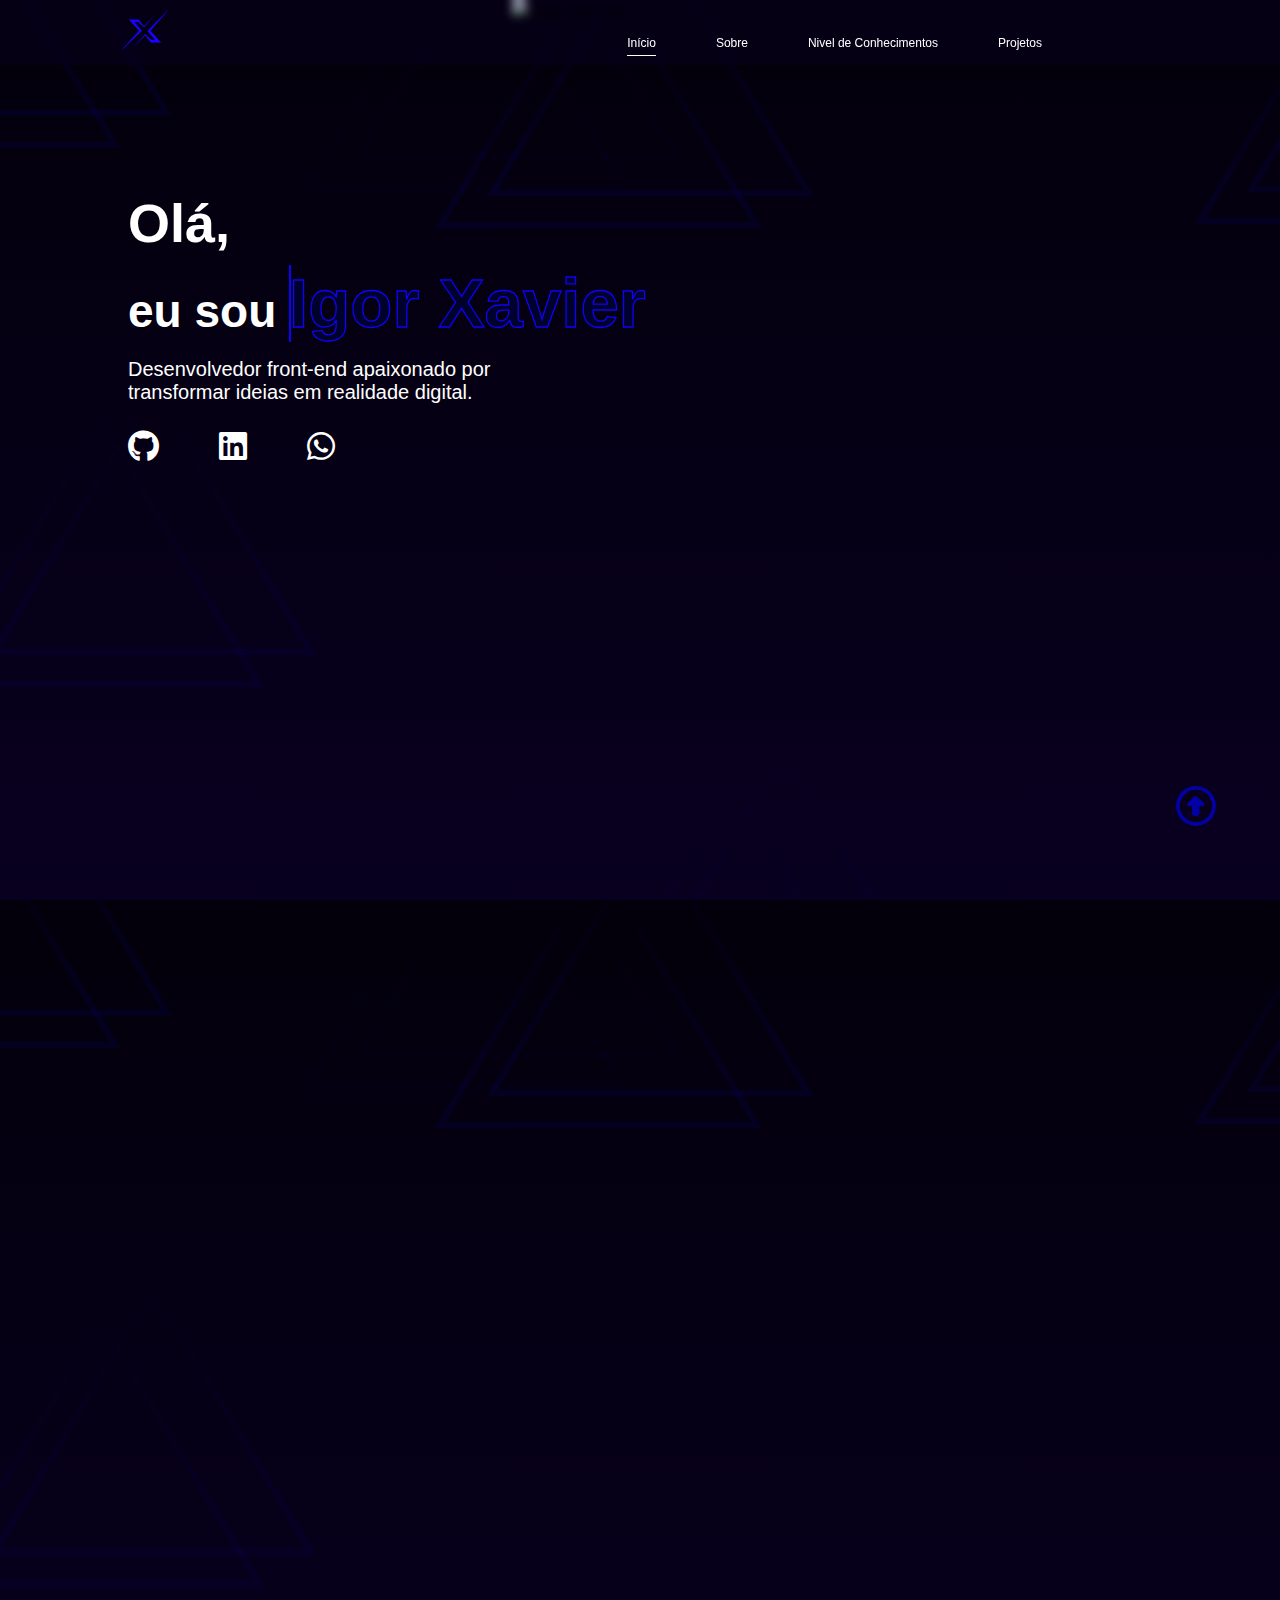
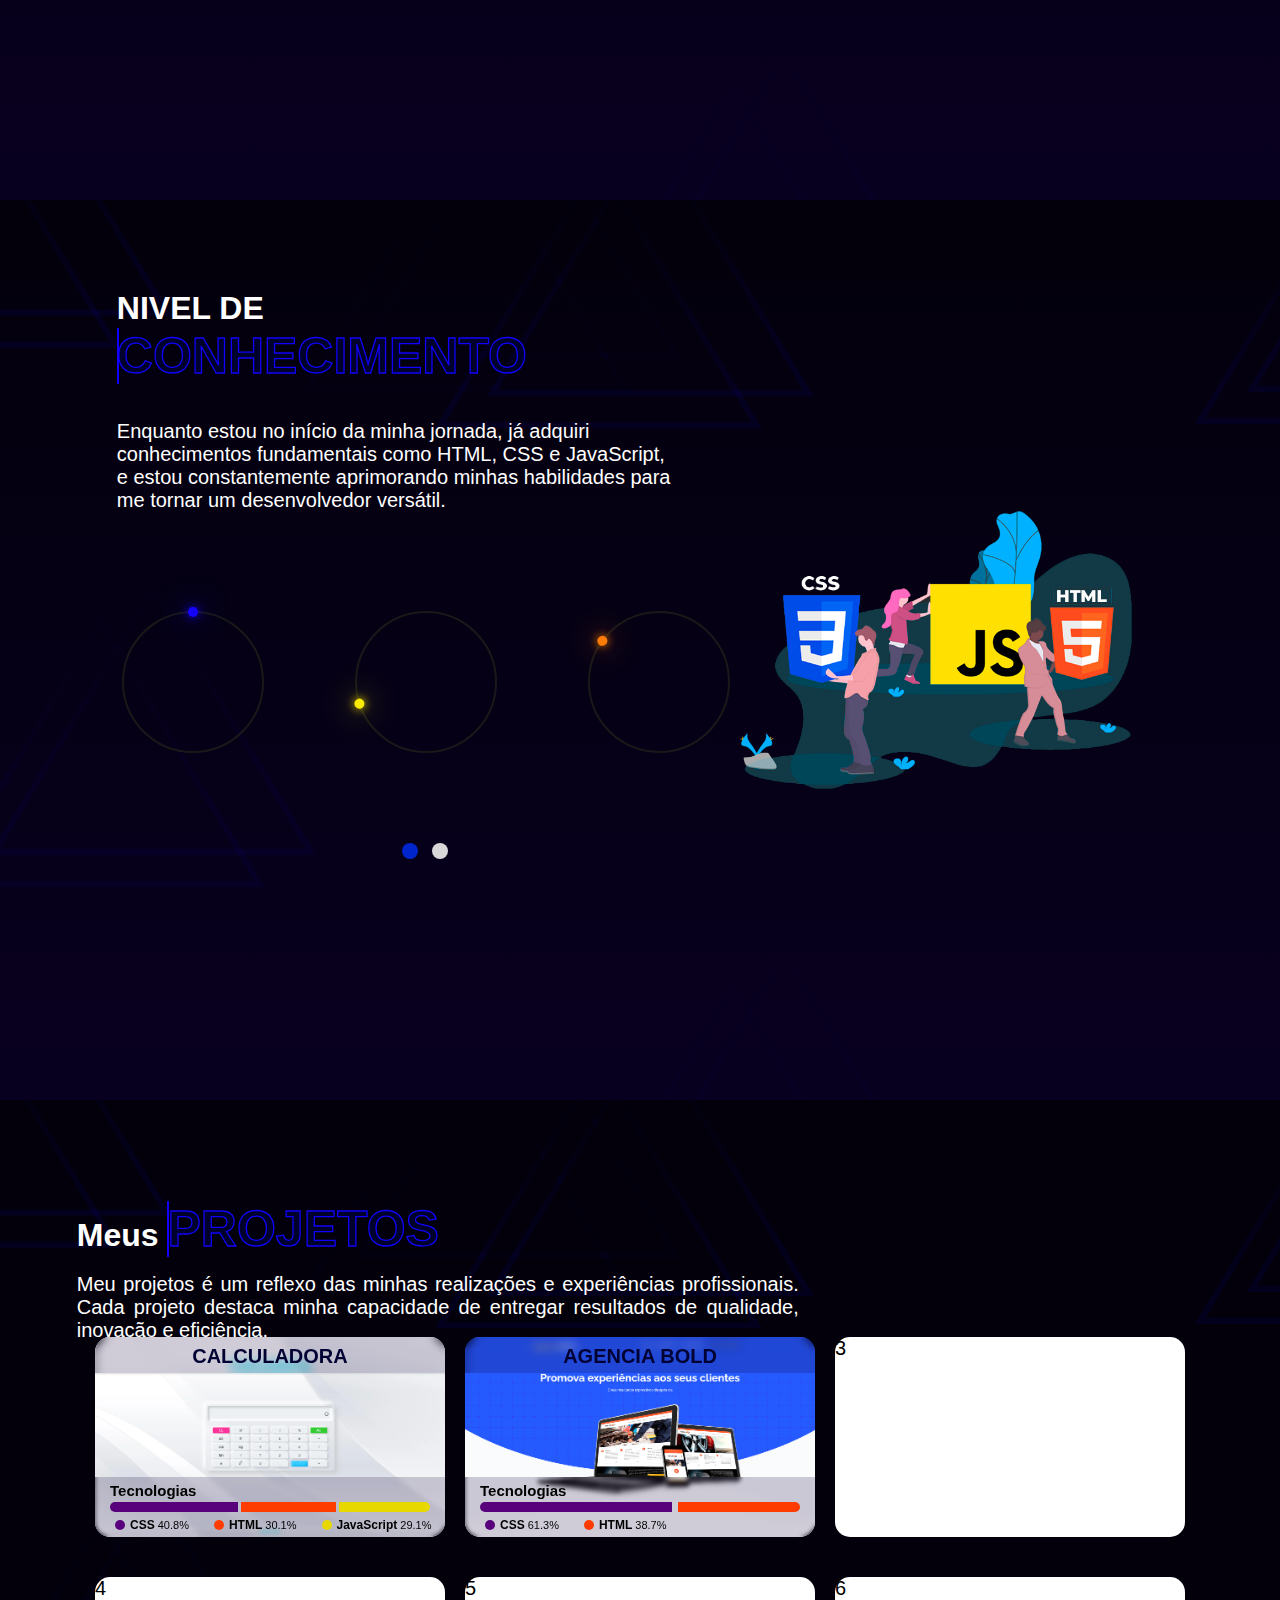
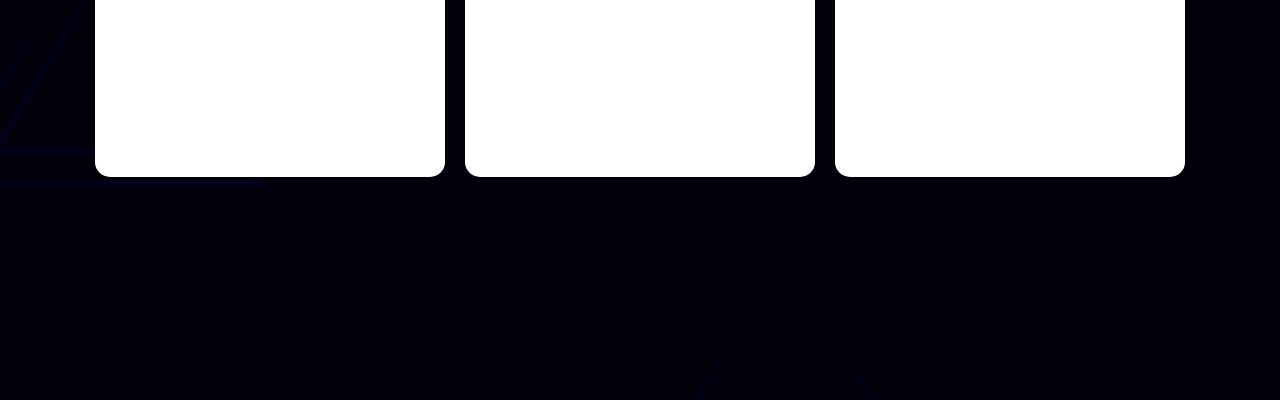
==== commit 1e3fa9f1: "Atualizaçoes19-09" ====
--- a/index.html
+++ b/index.html
@@ -1,8 +1,9 @@
 <!DOCTYPE html>
-<html lang="pt">
+<html lang="pt-br">
 <head>
     <meta charset="UTF-8">
     <meta http-equiv="X-UA-Compatible" content="IE=edge">
+    <meta name="author" content="Igor Xavier">
     <meta name="viewport" content="width=device-width, initial-scale=1.0">
     <link rel="stylesheet" href="css/home.css">
     <link rel="stylesheet" href="css/services.css">
@@ -31,7 +32,6 @@
             <div class="topo">
                 <a href="#inicio"><i class="fa-regular fa-circle-up"></i></a>
             </div>
-        
         </header>
     </nav>
 
@@ -44,8 +44,6 @@
                         <h1>eu sou <span data-text="Igor Xavier">Igor Xavier</span></h1>
                         <p> Desenvolvedor front-end apaixonado por 
                         </br>transformar ideias em realidade digital. </p>
-                        <!--<br>Brasil. I create custom websites to help
-                        <br>businesses do better online. </p>-->
                     </div><!--text-->
                     <div class="redes-sociais">
                         <a style=" --clr: #ff5100;" class="rs" href="https://github.com/IgorXRS" target="_blank"><i class="fa-brands fa-github"></i></a>
@@ -56,9 +54,9 @@
                     </div><!--redes-sociais-->                    
                 </div><!--container-text-->
             </div><!--background-->
-           <!-- <div class="imagen-box">
-                <img src="./img/foto2.png" alt="Igor Xavier" />
-            </div>-->
+            <div class="imagen-box">
+                <img src="img/foto2.png" alt="Igor Xavier" />
+            </div>
         </section><!--Home-->
         <section id="sobre">
             <div class="container-sobre">
@@ -167,37 +165,72 @@
         <section id="projetos">
             <div class="background2">
                 <div class="full-page">
-            
+                    <div onclick="removerClasseActivep()" id="blur" class="blur"></div>
                     <div class="h-header3">
                         <div class="text">
                             <h1 style="font-size: 1.6rem;">Meus <span data-text="PROJETOS" style="font-size: 2.5rem;">PROJETOS</span></h1>
                         </div>
                         <p>Meu projetos é um reflexo das minhas realizações e experiências profissionais. Cada projeto destaca minha capacidade de entregar resultados de qualidade, inovação e eficiência.</p>
                     </div>
-
                     <div id="container_projetos" class="container_projetos">
                         <div id="box" onclick="zomProjeto()" class="box" style="background-image: url(img/calculadora.PNG);" >
-                            <div class="titulo-proj">
-                                <p>CALCULADORA</p>
-                            </div>
-                            <div class="descricao-proj"></div>
-                            <div class="tecno">
-                                <p>Tecnologias</p>
-                                <div class="barra">
-                                    <div class="css" style="width: 40.8%;">
-                                    </div>
-                                    <div class="html" style="width: 30.1%;">
-                                    </div>
-                                    <div class="javaScript" style="width: 29.1%;">
-                                    </div>
+                            <div class="backg">
+                                <div class="titulo-proj">
+                                    <p>CALCULADORA</p>
                                 </div>
-                                <div class="porcet">
-                                    <div class="bola"></div><p><span>CSS</span> 40.8%</p><div class="bola2"></div><p><span>HTML</span> 30.1%</p><div class="bola3"></div><p><span>JavaScript</span> 29.1%</p>
+                                <div class="main-proj"></div>
+                                <div class="tecno">
+                                    <p>Tecnologias</p>
+                                    <div class="barra">
+                                        <div class="css" style="width: 40.8%;">
+                                        </div>
+                                        <div class="html" style="width: 30.1%;">
+                                        </div>
+                                        <div class="javaScript" style="width: 29.1%;">
+                                        </div>
+                                    </div>
+                                    <div class="porcet">
+                                        <div class="bola"></div><p><span>CSS</span> 40.8%</p><div class="bola2"></div><p><span>HTML</span> 30.1%</p><div class="bola3"></div><p><span>JavaScript</span> 29.1%</p>
+                                    </div>
+                                    <div id="botoes" class="botoes">
+                                        <ul>
+                                            <li><a href="https://igorxrs.github.io/Calculadora-Web-APP/" target="_blank"><span><i class="fa-solid fa-pager"></i></span> Acessar pagina</a></li>
+                                            <li><a href="https://github.com/IgorXRS/Calculadora-Web-APP" target="_blank"><span><i class="fa-brands fa-github"></i></span> Repositório</a></li>
+                                        </ul>
+                                        <p>Projeto realizado durante o Curso de Desenvolvedor Front-End, na instituição Danki Code. Utilizando as tecnologias HTML, CSS, treinando objetivamente o conhecimento adquirido no curso.</p>
+                                    </div>
                                 </div>
-
-                            </div>
-                        </div>
-                        <div class="box">2</div>
+                            </div>
+                        </div>
+                        <div id="box" onclick="zomProjeto()" class="box" style="background-image: url(img/Landing-page.PNG);" >
+                            <div class="backg">
+                                <div class="titulo-proj">
+                                    <p>AGENCIA BOLD</p>
+                                </div>
+                                <div class="main-proj"></div>
+                                <div class="tecno">
+                                    <p>Tecnologias</p>
+                                    <div class="barra">
+                                        <div class="css" style="width: 61.3%;">
+                                        </div>
+                                        <div class="html" style="width: 0%;">
+                                        </div>
+                                        <div class="javaScript" style="width: 38.7%; background: rgb(255, 60, 0);">
+                                        </div>
+                                    </div>
+                                    <div class="porcet">
+                                        <div class="bola"></div><p><span>CSS</span> 61.3%</p><div class="bola2"></div><p><span>HTML</span> 38.7%</p>
+                                    </div>
+                                    <div id="botoes" class="botoes">
+                                        <ul>
+                                            <li><a href="https://igorxrs.github.io/Agencia-bold-Curso-Danki/" target="_blank"><span><i class="fa-solid fa-pager"></i></span> Acessar pagina</a></li>
+                                            <li><a href="https://github.com/IgorXRS/Agencia-bold-Curso-Danki" target="_blank"><span><i class="fa-brands fa-github"></i></span> Repositório</a></li>
+                                        </ul>
+                                        <p>Projeto realizado durante o Curso de Desenvolvedor Front-End, na instituição Danki Code. Utilizando as tecnologias HTML, CSS, treinando objetivamente o conhecimento adquirido no curso.</p>
+                                    </div>
+                                </div>
+                            </div>
+                        </div>
                         <div class="box">3</div>
                         <div class="box">4</div>
                         <div class="box">5</div>
--- a/css/home.css
+++ b/css/home.css
@@ -107,8 +107,8 @@
 
 
 .background{
-    background: linear-gradient(rgba(14, 0, 53, 0.2), rgba(14, 0, 53, 0.2)),
-                url(../img/background2.png);
+    background: linear-gradient(rgba(14, 0, 53, 0.2), rgba(14, 0, 53, 0.6)),
+                    url(../img/background1.png);
     background-position: center;
     background-size: cover;
     width: 100%;
@@ -227,15 +227,21 @@
     font-size: 1.8em;
     cursor: pointer;
 }
-/*
+
 .imagen-box > img{
     display: flex;
     position: absolute;
-    top: -25px;
-    right: 0;
-    width: 850px;
-}
-*/
+    top: 0;
+    right: 10vw;
+    width: 50vw;
+    opacity: 0.8;
+    transition: 0.3s;
+}
+
+.imagen-box > img:hover {
+    opacity: 1;
+    transition: 0.3s;
+}
 
 /*Configuração de Responsividade*/
 
@@ -264,7 +270,7 @@
 
 
 
-@media only screen and (max-width: 700px) {
+@media only screen and (max-width: 870px) {
     .menu-links {
         display: none;
         overflow: hidden;
@@ -299,8 +305,7 @@
     .menu-links a:hover {
         padding-top: 5px;
     }
-
-
+    
     header{
         display: flex;
         max-width: 100%;
@@ -320,6 +325,16 @@
     .menu-btn {
         display: block;
     }
+
+    .container-text{
+        padding: 270px  0px 0px 25%;
+    }
+
+    .imagen-box > img{
+        top: 0;
+        left: 35%;
+        width: 360px;
+    }
 }
 
 @media only screen and (min-width: 380px) {
@@ -328,7 +343,7 @@
     }
 }
 
-@media only screen and (max-width: 450px) {
+@media only screen and (max-width: 600px) {
     .background, .background2{
         background: linear-gradient(rgba(14, 0, 53, 0.2), rgba(14, 0, 53, 0.2)),
                 url(../img/background.png);
@@ -339,6 +354,10 @@
         max-width: 53%;
     }
 
+    .imagen-box > img{
+        opacity: 0;
+    }
+
     .redes-sociais{
         padding-top: 0;
     }
@@ -349,7 +368,7 @@
 }
 
 
-@media only screen and (min-width: 959px) {
+@media only screen and (min-width: 1160px) {
     html{
         font-size: 20px;
     }
--- a/css/habilidades.css
+++ b/css/habilidades.css
@@ -28,8 +28,8 @@
 }
 
 .background3{
-    background: linear-gradient(rgba(14, 0, 53, 0.2), rgba(14, 0, 53, 0.2)),
-                url(../img/background1.png);
+    background: linear-gradient(rgba(14, 0, 53, 0.2), rgba(14, 0, 53, 0.6)),
+                    url(../img/background1.png);
     background-position: center;
     background-size: cover;
     width: 100%;
--- a/css/sobre.css
+++ b/css/sobre.css
@@ -4,7 +4,7 @@
     display: flex;
     align-items: center;
     justify-content: end;
-    background: linear-gradient(rgba(14, 0, 53, 0.2), rgba(14, 0, 53, 0.2)),
+    background: linear-gradient(rgba(14, 0, 53, 0.2), rgba(14, 0, 53, 0.6)),
                     url(../img/background1.png);
     background-position: center;
     background-size: cover;
--- a/css/port.css
+++ b/css/port.css
@@ -66,11 +66,12 @@
 
   #projetos .box.activep{
     position: absolute;
-    left: 50%;
-    transform: translateX(-50%);
     height: 70vh;
     width: 60vw;
     transition: 0.7s;
+    display: block;
+    transform: translateY(-15vh);
+    z-index: 2;
   }
 
   #projetos  .box:hover{
@@ -92,21 +93,42 @@
   }
 
 
+  .backg {
+    width: 100%;
+    height: 100%;
+  }
+
+  .blur.activep{
+    background: rgba(14, 0, 53, 0.411);
+    backdrop-filter: blur(8px);
+    width: 100vw;
+    height: 100vh;
+    position: absolute;
+    z-index: 2;
+  }
+
+  .titulo-proj{
+    height: 15%;
+  }
+
+  .main-proj{
+    height: 55%;
+  }
+
+
   #projetos .tecno{
     width: 100%;
+    height: 30%;
     background: rgba(14, 0, 53, 0.2);
     backdrop-filter: blur(2px);
     position: relative;
-    top: 125px;
+    bottom: 0;
     border-bottom-left-radius: 15px;
     border-bottom-right-radius: 15px;
-    opacity: 0;
+    opacity: 1;
     transition: 0.8s;
   }
 
-  #projetos .tecno:hover{
-    opacity: 1;
-  }
 
 
   #projetos .tecno p{
@@ -159,7 +181,7 @@
     height: 10px;
     border-radius: 50%;
     position: relative;
-    left: 30px;
+    left: 20px;
     top: 8px;
   }
 
@@ -170,18 +192,18 @@
 
   #projetos .porcet .bola2{
     background: rgb(255, 60, 0);
-    left: 30px;
+    left: 20px;
   }
 
   #projetos .porcet .bola3{
     background: rgb(231, 216, 0);
-    left: 30px;
+    left: 20px;
   }
 
   #projetos .porcet p{
     font-weight: 100;
     position: relative;
-    left: 20px;
+    left: 10px;
     font-size: 11px;
     padding-right: 15px;
     padding-top: 6px;
@@ -189,7 +211,8 @@
   }
 
   #projetos .porcet span{
-    font-weight: 600;
+    font-weight: 700;
+    font-size: 12px;
   }
 
 
@@ -198,7 +221,37 @@
     background: red;
   }
 
-
+  .tecno .botoes {
+    width: 100%;
+    height: 60%;
+    justify-content: center;
+    align-items: center;
+    text-overflow: ellipsis;
+    display: none;
+    transition: 0.3s;
+    overflow: hidden;
+  }
+
+  .botoes.activep {
+    display: flex;
+  }
+
+  .tecno .botoes ul li{
+    font-weight: 600;
+    padding: 10px;
+    padding-top: 5px;
+    transition: 0.4s;
+  }
+
+  .tecno .botoes ul li:hover{
+    font-size: 24px;
+  }
+
+  .tecno .botoes > p{
+    width: 70%;
+    padding: 8px;
+    padding-left: 20px;
+  }
 
 
 @media only screen and (max-width: 550px) {
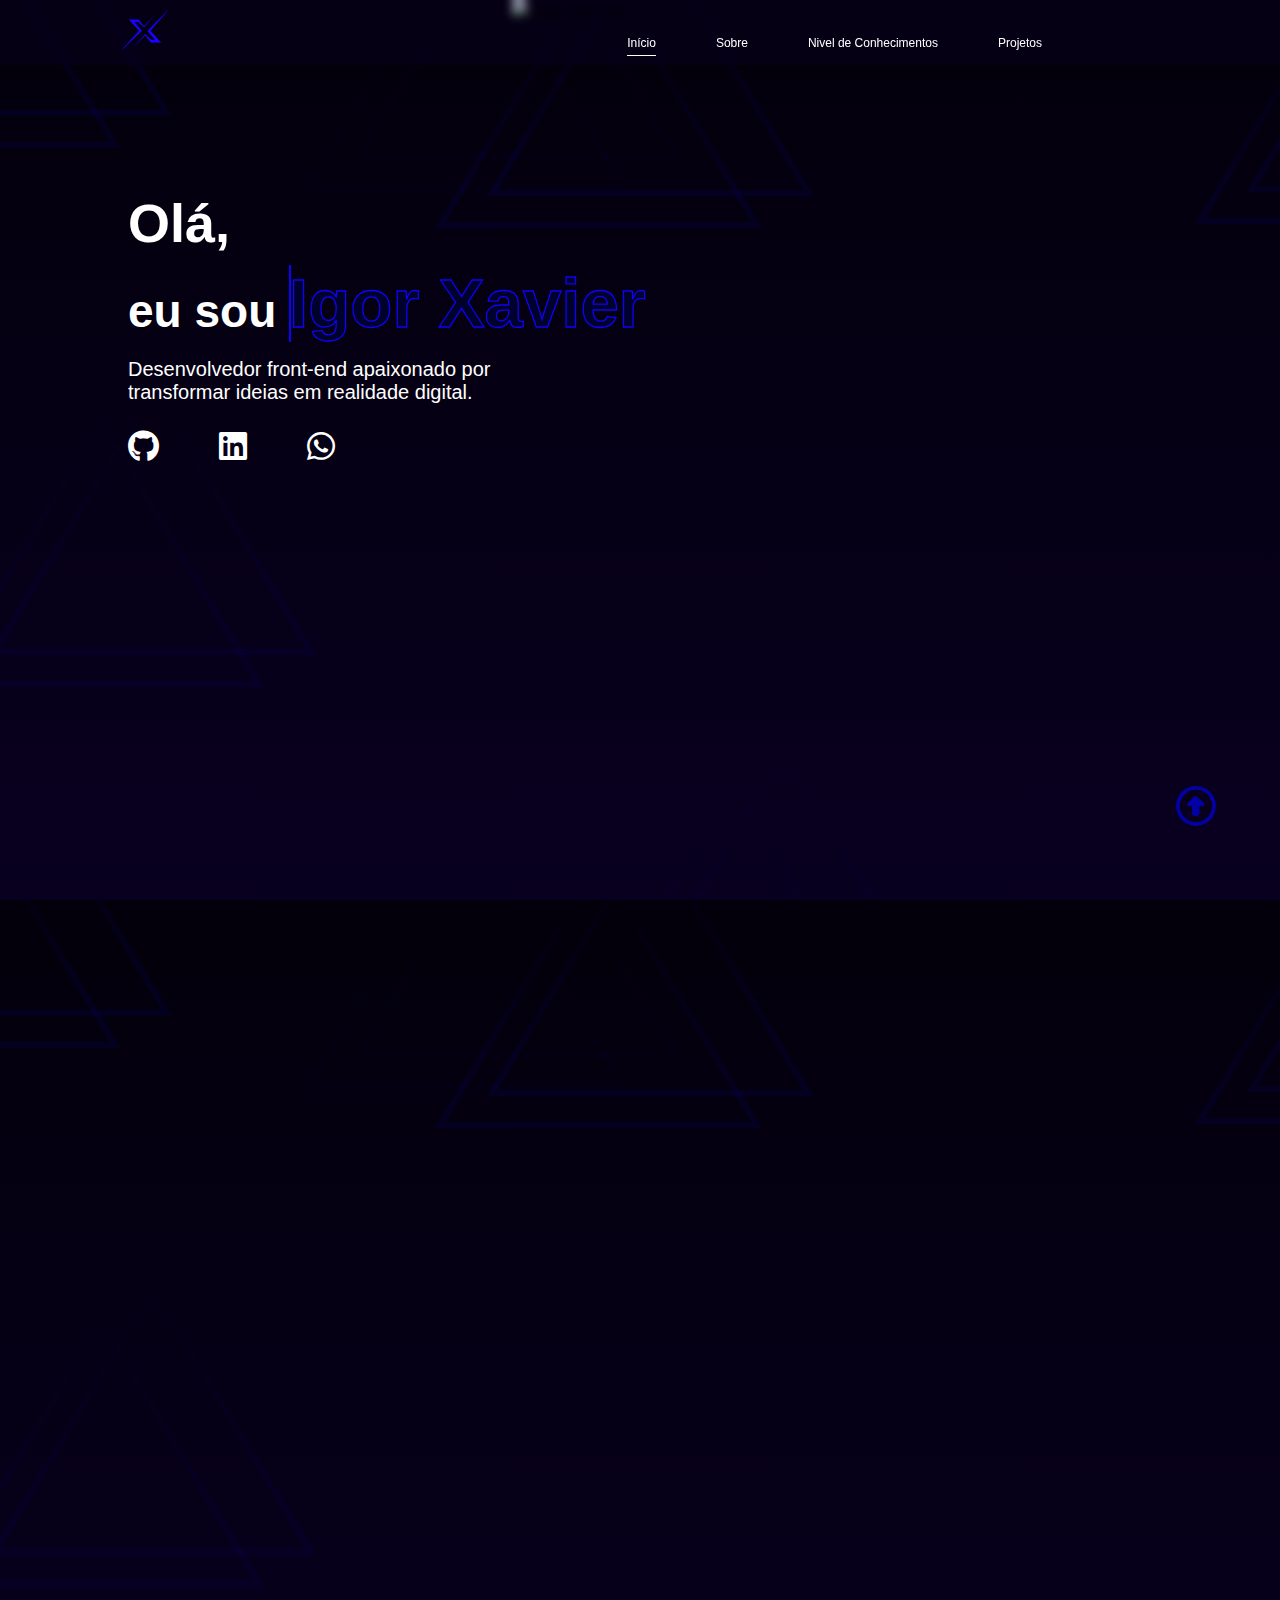
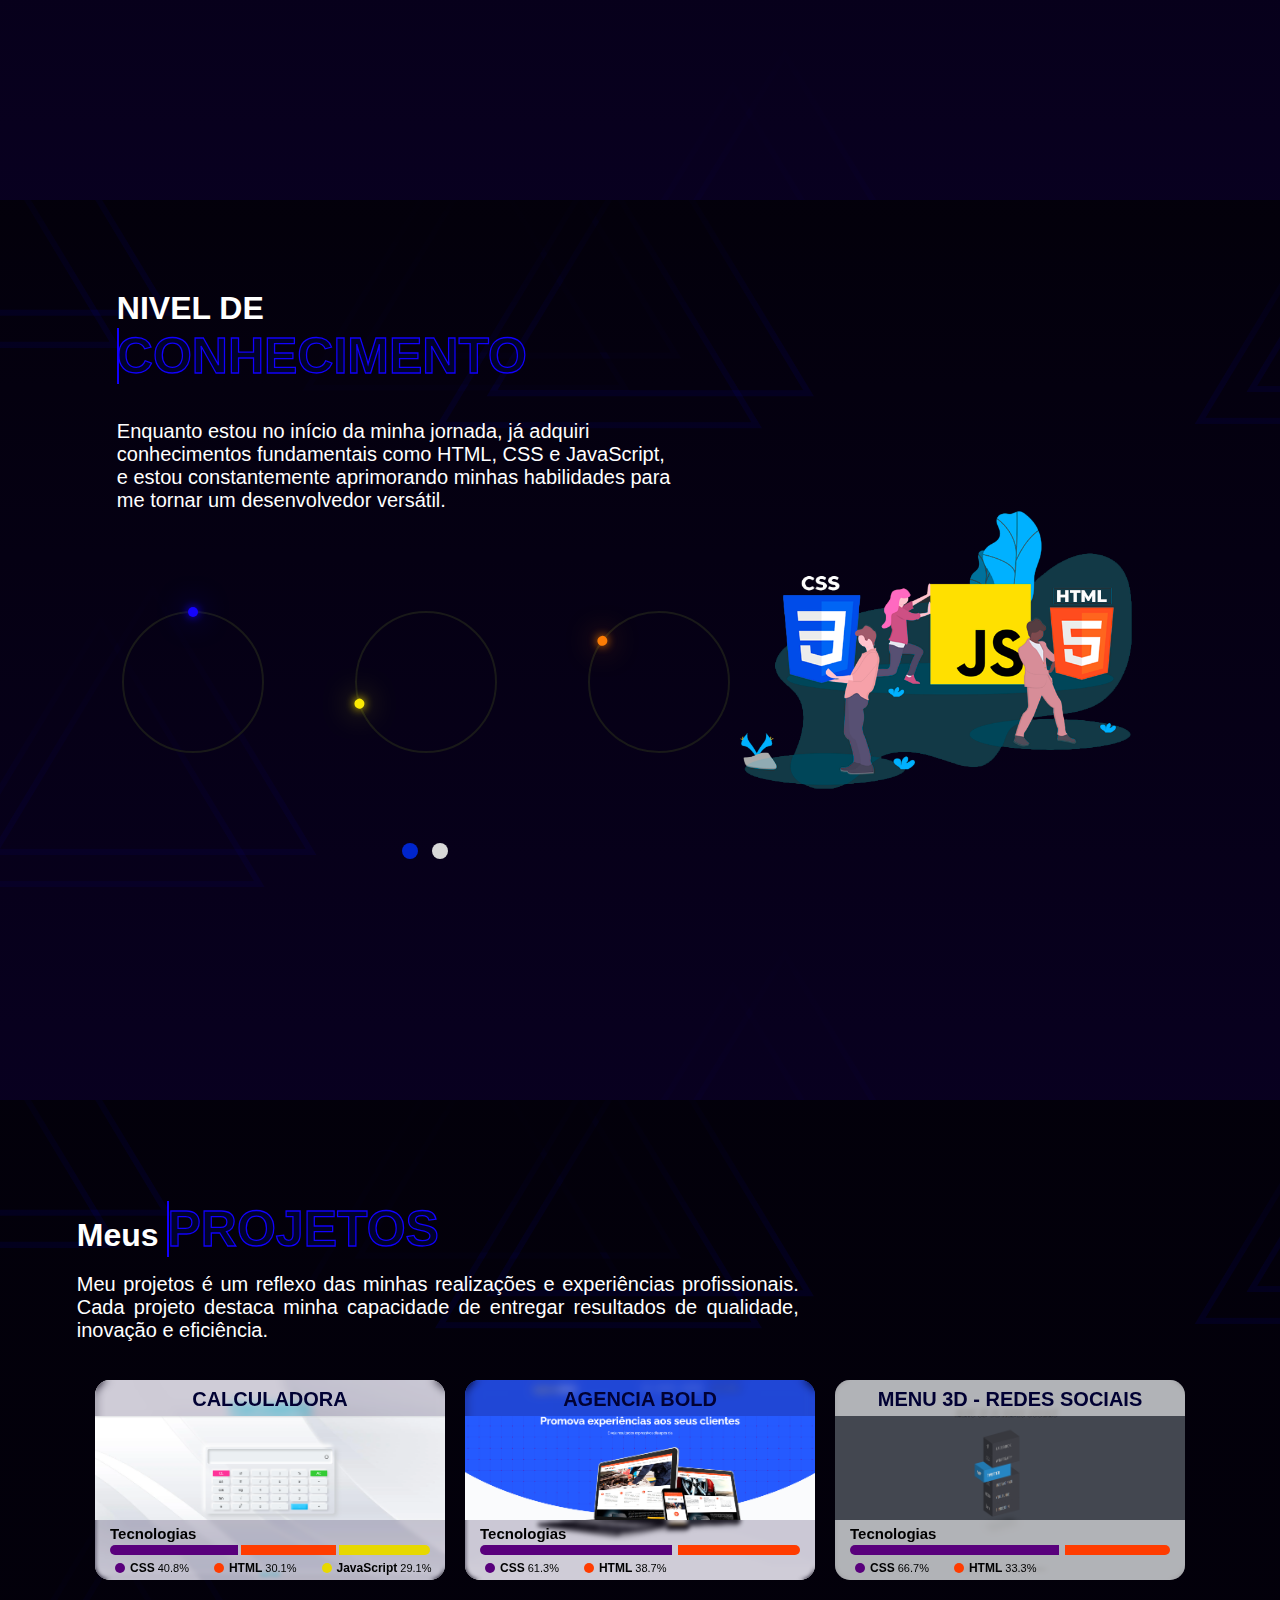
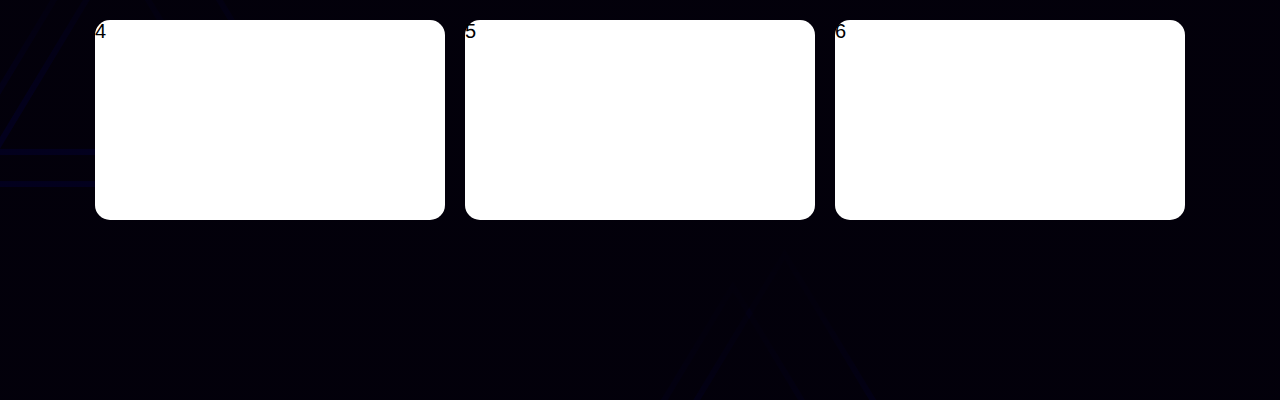
==== commit 490de876: "Atualizaçoes" ====
--- a/index.html
+++ b/index.html
@@ -173,7 +173,7 @@
                         <p>Meu projetos é um reflexo das minhas realizações e experiências profissionais. Cada projeto destaca minha capacidade de entregar resultados de qualidade, inovação e eficiência.</p>
                     </div>
                     <div id="container_projetos" class="container_projetos">
-                        <div id="box" onclick="zomProjeto()" class="box" style="background-image: url(img/calculadora.PNG);" >
+                        <div onclick="zomProjeto(this)" class="box" style="background-image: url(img/calculadora.PNG);" >
                             <div class="backg">
                                 <div class="titulo-proj">
                                     <p>CALCULADORA</p>
@@ -192,17 +192,17 @@
                                     <div class="porcet">
                                         <div class="bola"></div><p><span>CSS</span> 40.8%</p><div class="bola2"></div><p><span>HTML</span> 30.1%</p><div class="bola3"></div><p><span>JavaScript</span> 29.1%</p>
                                     </div>
-                                    <div id="botoes" class="botoes">
+                                    <div class="discricao-projetos">
                                         <ul>
                                             <li><a href="https://igorxrs.github.io/Calculadora-Web-APP/" target="_blank"><span><i class="fa-solid fa-pager"></i></span> Acessar pagina</a></li>
                                             <li><a href="https://github.com/IgorXRS/Calculadora-Web-APP" target="_blank"><span><i class="fa-brands fa-github"></i></span> Repositório</a></li>
                                         </ul>
-                                        <p>Projeto realizado durante o Curso de Desenvolvedor Front-End, na instituição Danki Code. Utilizando as tecnologias HTML, CSS, treinando objetivamente o conhecimento adquirido no curso.</p>
-                                    </div>
-                                </div>
-                            </div>
-                        </div>
-                        <div id="box" onclick="zomProjeto()" class="box" style="background-image: url(img/Landing-page.PNG);" >
+                                        <div class="text-desc"><p>Projeto realizado para aprimorar e treinar conhecimentos adquiridos. Nesse projeto foi desenvolvido uma calculadora bastante completa, com botões de cálculos trigonométricos, estilização moderna, modo dark/white.</p></div>
+                                    </div>
+                                </div>
+                            </div>
+                        </div>
+                        <div onclick="zomProjeto(this)" class="box" style="background-image: url(img/Landing-page.PNG);" >
                             <div class="backg">
                                 <div class="titulo-proj">
                                     <p>AGENCIA BOLD</p>
@@ -221,17 +221,45 @@
                                     <div class="porcet">
                                         <div class="bola"></div><p><span>CSS</span> 61.3%</p><div class="bola2"></div><p><span>HTML</span> 38.7%</p>
                                     </div>
-                                    <div id="botoes" class="botoes">
+                                    <div class="discricao-projetos">
                                         <ul>
                                             <li><a href="https://igorxrs.github.io/Agencia-bold-Curso-Danki/" target="_blank"><span><i class="fa-solid fa-pager"></i></span> Acessar pagina</a></li>
                                             <li><a href="https://github.com/IgorXRS/Agencia-bold-Curso-Danki" target="_blank"><span><i class="fa-brands fa-github"></i></span> Repositório</a></li>
                                         </ul>
-                                        <p>Projeto realizado durante o Curso de Desenvolvedor Front-End, na instituição Danki Code. Utilizando as tecnologias HTML, CSS, treinando objetivamente o conhecimento adquirido no curso.</p>
-                                    </div>
-                                </div>
-                            </div>
-                        </div>
-                        <div class="box">3</div>
+                                        <div class="text-desc"><p>Projeto realizado durante o Curso de Desenvolvedor Front-End, na instituição Danki Code. Utilizando as tecnologias HTML, CSS, treinando objetivamente o conhecimento adquirido no curso.</p></div>
+                                    </div>
+                                </div>
+                            </div>
+                        </div>
+                        <div onclick="zomProjeto(this)" class="box" style="background-image: url(img/menu-3d.PNG);" >
+                            <div class="backg">
+                                <div class="titulo-proj">
+                                    <p style="background: rgba(255, 255, 255, 0.589); backdrop-filter: blur(2px);">MENU 3D - REDES SOCIAIS</p>
+                                </div>
+                                <div class="main-proj"></div>
+                                <div class="tecno" style="background: rgba(255, 255, 255, 0.589); backdrop-filter: blur(2px);">
+                                    <p>Tecnologias</p>
+                                    <div class="barra">
+                                        <div class="css" style="width: 66.7%;">
+                                        </div>
+                                        <div class="html" style="width: 0%;">
+                                        </div>
+                                        <div class="javaScript" style="width: 33.3%; background: rgb(255, 60, 0);">
+                                        </div>
+                                    </div>
+                                    <div class="porcet">
+                                        <div class="bola"></div><p><span>CSS</span> 66.7%</p><div class="bola2"></div><p><span>HTML</span> 33.3%</p>
+                                    </div>
+                                    <div class="discricao-projetos">
+                                        <ul>
+                                            <li><a href="https://igorxrs.github.io/Agencia-bold-Curso-Danki/" target="_blank"><span><i class="fa-solid fa-pager"></i></span> Acessar pagina</a></li>
+                                            <li><a href="https://igorxrs.github.io/Menu-3D-Social-Medias/" target="_blank"><span><i class="fa-brands fa-github"></i></span> Repositório</a></li>
+                                        </ul>
+                                        <div class="text-desc"><p>Projeto de Menu 3D para botões de redes sociais, ultilizando CSS e HTML.</p></div>
+                                    </div>
+                                </div>
+                            </div>
+                        </div>
                         <div class="box">4</div>
                         <div class="box">5</div>
                         <div class="box">6</div>
--- a/css/home.css
+++ b/css/home.css
@@ -70,9 +70,9 @@
 }
 
 
-body{
-    /*overflow: hidden;*/
-}
+/*body{
+    overflow: hidden;
+}*/
 
 
 header{
--- a/css/port.css
+++ b/css/port.css
@@ -1,264 +1,316 @@
-*{
-    margin: 0;
-    padding: 0;
-    box-sizing: border-box;
-    /*font-family: 'MADE Soulmaze Outline', sans-serif;*/
-}
-
-
+/* Reset padrão para todos os elementos */
+* {
+  margin: 0;
+  padding: 0;
+  box-sizing: border-box;
+}
+
+/* Importação de fontes */
 @import url('https://fonts.googleapis.com/css2?family=Gruppo&display=swap');
 
-
+/* Estilo do corpo da página */
 body {
-    background: black;
-}
-
+  background: black;
+}
+
+/* Estilo da classe .full-page */
 .full-page {
+  width: 100%;
+  height: 100vh;
+}
+
+/* Estilo da classe .h-header3 */
+.h-header3 {
+  position: relative;
+  top: 10vh;
+  align-items: center;
+  padding-left: 6vw;
+}
+
+/* Estilo do título h1 dentro de .h-header3 .text */
+.h-header3 .text h1 {
+  padding-left: 0px;
+}
+
+/* Estilo do parágrafo dentro de .h-header3 */
+.h-header3 p {
+  padding-top: 15px;
+  color: white;
+  text-align: justify;
+  width: 60%;
+  font-weight: lighter;
+  font-family: Arial, Helvetica, sans-serif;
+}
+
+/* Estilo da classe .container_projetos dentro de #projetos */
+#projetos .container_projetos {
+  display: flex;
+  flex-wrap: wrap;
+  justify-content: center;
+  padding: 7vh 10px;
+  width: 90%;
+  margin: 45px auto;
+}
+
+/* Estilo da classe .box dentro de #projetos */
+#projetos .box {
+  background: white;
+  background-position: center;
+  background-size: cover;
+  border-radius: 15px;
+  margin: 20px 10px;
+  height: 200px;
+  width: 350px;
+  z-index: 0;
+}
+
+/* Estilo da classe .activep dentro de #projetos .box */
+#projetos .box.activep {
+  position: absolute;
+  height: 70vh;
+  width: 60vw;
+  transition: 0.7s;
+  display: block;
+  transform: translateY(-15vh);
+  z-index: 2;
+}
+
+/* Estilo de hover da classe .box dentro de #projetos */
+#projetos .box:hover {
+  border: 1px solid blue;
+}
+
+/* Estilo do título dentro de .titulo-proj */
+.titulo-proj p {
+  background: rgba(14, 0, 53, 0.2);
+  backdrop-filter: blur(5px);
+  border-top-left-radius: 15px;
+  border-top-right-radius: 15px;
+  font-weight: 600;
+  text-align: center;
+  padding-top: 8px;
+  padding-bottom: 5px;
+  color: rgb(1, 1, 51);
+}
+
+/* Estilo da classe .backg */
+.backg {
+  width: 100%;
+  height: 100%;
+}
+
+/* Estilo da classe .blur.activep */
+.blur.activep {
+  background: rgba(14, 0, 53, 0.411);
+  backdrop-filter: blur(8px);
+  position: absolute;
+  width: 100vw;
+  height: 100vh;
+  z-index: 1;
+}
+
+/* Estilo da classe .titulo-proj */
+.titulo-proj {
+  height: 15%;
+  border-top-left-radius: 15px;
+  border-top-right-radius: 15px;
+
+}
+
+/* Estilo da classe .main-proj */
+.main-proj {
+  height: 55%;
+}
+
+/* Estilo da classe .tecno dentro de #projetos */
+#projetos .tecno {
+  width: 100%;
+  height: 30%;
+  background: rgba(14, 0, 53, 0.2);
+  backdrop-filter: blur(2px);
+  position: relative;
+  bottom: 0;
+  border-bottom-left-radius: 15px;
+  border-bottom-right-radius: 15px;
+  opacity: 1;
+  transition: 0.8s;
+}
+
+/* Estilo dos parágrafos dentro de #projetos .tecno */
+#projetos .tecno p {
+  font-size: 15px;
+  padding-left: 15px;
+  padding-bottom: 3px;
+  font-weight: 600;
+  padding-top: 5px;
+}
+
+/* Estilo da barra de progresso dentro de #projetos .barra */
+#projetos .barra {
+  width: 100%;
+  height: 10px;
+  padding-left: 15px;
+  padding-right: 15px;
+  display: flex;
+  justify-content: center;
+  position: relative;
+  bottom: 0;
+}
+
+/* Estilo da barra de CSS dentro de #projetos .barra */
+#projetos .barra .css {
+  background: rgb(89, 0, 124);
+  height: 10px;
+  border-bottom-left-radius: 10px;
+  border-top-left-radius: 10px;
+  margin-right: 3px;
+}
+
+/* Estilo da barra de HTML dentro de #projetos .barra */
+#projetos .barra .html {
+  background: rgb(255, 60, 0);
+  height: 10px;
+}
+
+/* Estilo da barra de JavaScript dentro de #projetos .barra */
+#projetos .barra .javaScript {
+  background: rgb(231, 216, 0);
+  height: 10px;
+  border-bottom-right-radius: 10px;
+  border-top-right-radius: 10px;
+  margin-left: 3px;
+}
+
+/* Estilo da classe .porcet dentro de #projetos */
+#projetos .porcet {
+  display: flex;
+}
+
+/* Estilo das bolas dentro de #projetos .porcet */
+#projetos .porcet .bola,
+#projetos .porcet .bola2,
+#projetos .porcet .bola3 {
+  width: 10px;
+  height: 10px;
+  border-radius: 50%;
+  position: relative;
+  left: 20px;
+  top: 8px;
+}
+
+/* Estilo da primeira bola dentro de #projetos .porcet */
+#projetos .porcet .bola {
+  background: rgb(89, 0, 124);
+}
+
+/* Estilo da segunda bola dentro de #projetos .porcet */
+#projetos .porcet .bola2 {
+  background: rgb(255, 60, 0);
+  left: 20px;
+}
+
+/* Estilo da terceira bola dentro de #projetos .porcet */
+#projetos .porcet .bola3 {
+  background: rgb(231, 216, 0);
+  left: 20px;
+}
+
+/* Estilo dos parágrafos dentro de #projetos .porcet */
+#projetos .porcet p {
+  font-weight: 100;
+  position: relative;
+  left: 10px;
+  font-size: 11px;
+  padding-right: 15px;
+  padding-top: 6px;
+}
+
+/* Estilo do texto em negrito dentro de #projetos .porcet */
+#projetos .porcet span {
+  font-weight: 700;
+  font-size: 12px;
+}
+
+/* Estilo da classe .discricao-projetos dentro de .tecno */
+.tecno .discricao-projetos {
+  width: 100%;
+  height: 60%;
+  justify-content: center;
+  align-items: center;
+  text-overflow: ellipsis;
+  display: none;
+  transition: 0.3s;
+  overflow: hidden;
+}
+
+/* Estilo da classe .activep dentro de .discricao-projetos */
+.discricao-projetos.activep {
+  display: flex;
+}
+
+/* Estilo dos itens da lista dentro de .tecno .discricao-projetos ul li */
+.tecno .discricao-projetos ul li {
+  font-weight: 600;
+  margin-bottom: 10px;
+  transition: 0.4s;
+  padding-left: 30px;
+}
+
+/* Estilo de hover para os itens da lista dentro de .tecno .discricao-projetos ul li */
+.tecno .discricao-projetos ul li:hover {
+  font-size: 1.2em;
+}
+
+/* Estilo da lista dentro de .tecno .discricao-projetos ul */
+.tecno .discricao-projetos ul {
+  width: 30%;
+}
+
+/* Estilo do texto dentro de .tecno .discricao-projetos .text-desc */
+.tecno .discricao-projetos .text-desc {
+  width: 70%;
+  padding: 14px;
+  padding-left: 20px;
+  margin-bottom: 10px;
+}
+
+/* Estilos responsivos para telas menores */
+@media only screen and (max-width: 550px) {
+  .h-header3 p {
+      padding-top: 40px;
+      width: 90%;
+  }
+
+  .discricao-projetos.activep {
+    display: block;
+  }
+
+  .tecno .discricao-projetos ul {
     width: 100%;
-    height: 100vh;
-}
-
-
-.h-header3 {
-    position: relative;
-    top: 10vh;
-    align-items: center;
-    padding-left: 6vw;
-}
-
-.h-header3 .text h1 {
-    padding-left: 0px;
-}
-
-.h-header3 p{
-    padding-top: 15px;
-    color: white;
-    text-align: justify;
-    width: 60%;
-    font-weight: lighter;
-    font-family: Arial, Helvetica, sans-serif;
-}
-
-html, body {
+  }
+
+  .main-proj {
+    height: 40%;
+  }
+
+  #projetos .tecno {
+    height: 45%;
+  }
+
+  .tecno .discricao-projetos .text-desc {
     width: 100%;
-    height: 100%;
-    margin: 0;
-    padding: 0;
-  }
-  #projetos .container_projetos {
-    display: flex;
-    flex-wrap: wrap;
-    justify-content: center;
-    padding: 20px 10px;
-    width: 90%;
-    margin: 45px auto;
-  }
-  #projetos  .box {
-    background: white;
-    background-position: center;
-    background-size: cover;
-    border-radius: 15px;
-    margin: 20px 10px;
-    height: 200px;
-    width: 350px;
-
-  }
-
-  #projetos .box.activep{
-    position: absolute;
-    height: 70vh;
-    width: 60vw;
-    transition: 0.7s;
-    display: block;
-    transform: translateY(-15vh);
-    z-index: 2;
-  }
-
-  #projetos  .box:hover{
-    border: 2px solid blue;
-  }
-
-  
-
-    .titulo-proj p{
-    background: rgba(14, 0, 53, 0.2);
-    backdrop-filter: blur(5px);
-    border-top-left-radius: 15px;
-    border-top-right-radius: 15px;
-    font-weight: 600;
-    text-align: center;
-    padding-top: 8px;
-    padding-bottom: 5px;
-    color: rgb(1, 1, 51);
-  }
-
-
-  .backg {
-    width: 100%;
-    height: 100%;
-  }
-
-  .blur.activep{
-    background: rgba(14, 0, 53, 0.411);
-    backdrop-filter: blur(8px);
-    width: 100vw;
-    height: 100vh;
-    position: absolute;
-    z-index: 2;
-  }
-
-  .titulo-proj{
-    height: 15%;
-  }
-
-  .main-proj{
-    height: 55%;
-  }
-
-
-  #projetos .tecno{
-    width: 100%;
-    height: 30%;
-    background: rgba(14, 0, 53, 0.2);
-    backdrop-filter: blur(2px);
-    position: relative;
-    bottom: 0;
-    border-bottom-left-radius: 15px;
-    border-bottom-right-radius: 15px;
-    opacity: 1;
-    transition: 0.8s;
-  }
-
-
-
-  #projetos .tecno p{
-    font-size: 15px;
-    padding-left: 15px;
-    padding-bottom: 3px;
-    font-weight: 600;
-    padding-top: 5px;
-  }
-
-  #projetos .barra{
-    width: 100%;
-    height: 10px;
-    padding-left: 15px;
-    padding-right: 15px;
-    display: flex;
-    justify-content: center;
-    position: relative;
-    bottom: 0;
-
-  }
-
-  #projetos .barra .css{
-    background: rgb(89, 0, 124);
-    height: 10px;
-    border-bottom-left-radius: 10px;
-    border-top-left-radius: 10px;
-    margin-right: 3px;
-  }
-  
-  #projetos .barra .html{
-    background: rgb(255, 60, 0);
-    height: 10px;
-  }
-
-  #projetos .barra .javaScript{
-    background: rgb(231, 216, 0);
-    height: 10px;
-    border-bottom-right-radius: 10px;
-    border-top-right-radius: 10px;
-    margin-left: 3px;
-  }
-
-  #projetos .porcet {
-    display: flex;
-  }
-
-  #projetos .porcet .bola,  #projetos .porcet .bola2,  #projetos .porcet .bola3{
-    width: 10px;
-    height: 10px;
-    border-radius: 50%;
-    position: relative;
-    left: 20px;
-    top: 8px;
-  }
-
-  #projetos .porcet .bola{
-    background: rgb(89, 0, 124);
-  }
-  
-
-  #projetos .porcet .bola2{
-    background: rgb(255, 60, 0);
-    left: 20px;
-  }
-
-  #projetos .porcet .bola3{
-    background: rgb(231, 216, 0);
-    left: 20px;
-  }
-
-  #projetos .porcet p{
-    font-weight: 100;
-    position: relative;
-    left: 10px;
-    font-size: 11px;
-    padding-right: 15px;
-    padding-top: 6px;
-
-  }
-
-  #projetos .porcet span{
-    font-weight: 700;
-    font-size: 12px;
-  }
-
-
-
-  .container.activep {
-    background: red;
-  }
-
-  .tecno .botoes {
-    width: 100%;
-    height: 60%;
-    justify-content: center;
-    align-items: center;
-    text-overflow: ellipsis;
-    display: none;
-    transition: 0.3s;
-    overflow: hidden;
-  }
-
-  .botoes.activep {
-    display: flex;
-  }
-
-  .tecno .botoes ul li{
-    font-weight: 600;
-    padding: 10px;
-    padding-top: 5px;
-    transition: 0.4s;
-  }
-
-  .tecno .botoes ul li:hover{
-    font-size: 24px;
-  }
-
-  .tecno .botoes > p{
-    width: 70%;
-    padding: 8px;
-    padding-left: 20px;
-  }
-
-
-@media only screen and (max-width: 550px) {
-
-    .h-header3 p{
-        padding-top: 40px;
-        width: 90%;
-    }
-   
-}
+    padding-top: 0;
+    overflow-y: scroll;
+    z-index: 4;
+  }
+
+
+}
+
+/* Estilos para telas maiores */
+@media only screen and (min-width: 1700px) {
+  #projetos .box {
+      height: 300px;
+      width: 500px;
+  }
+}
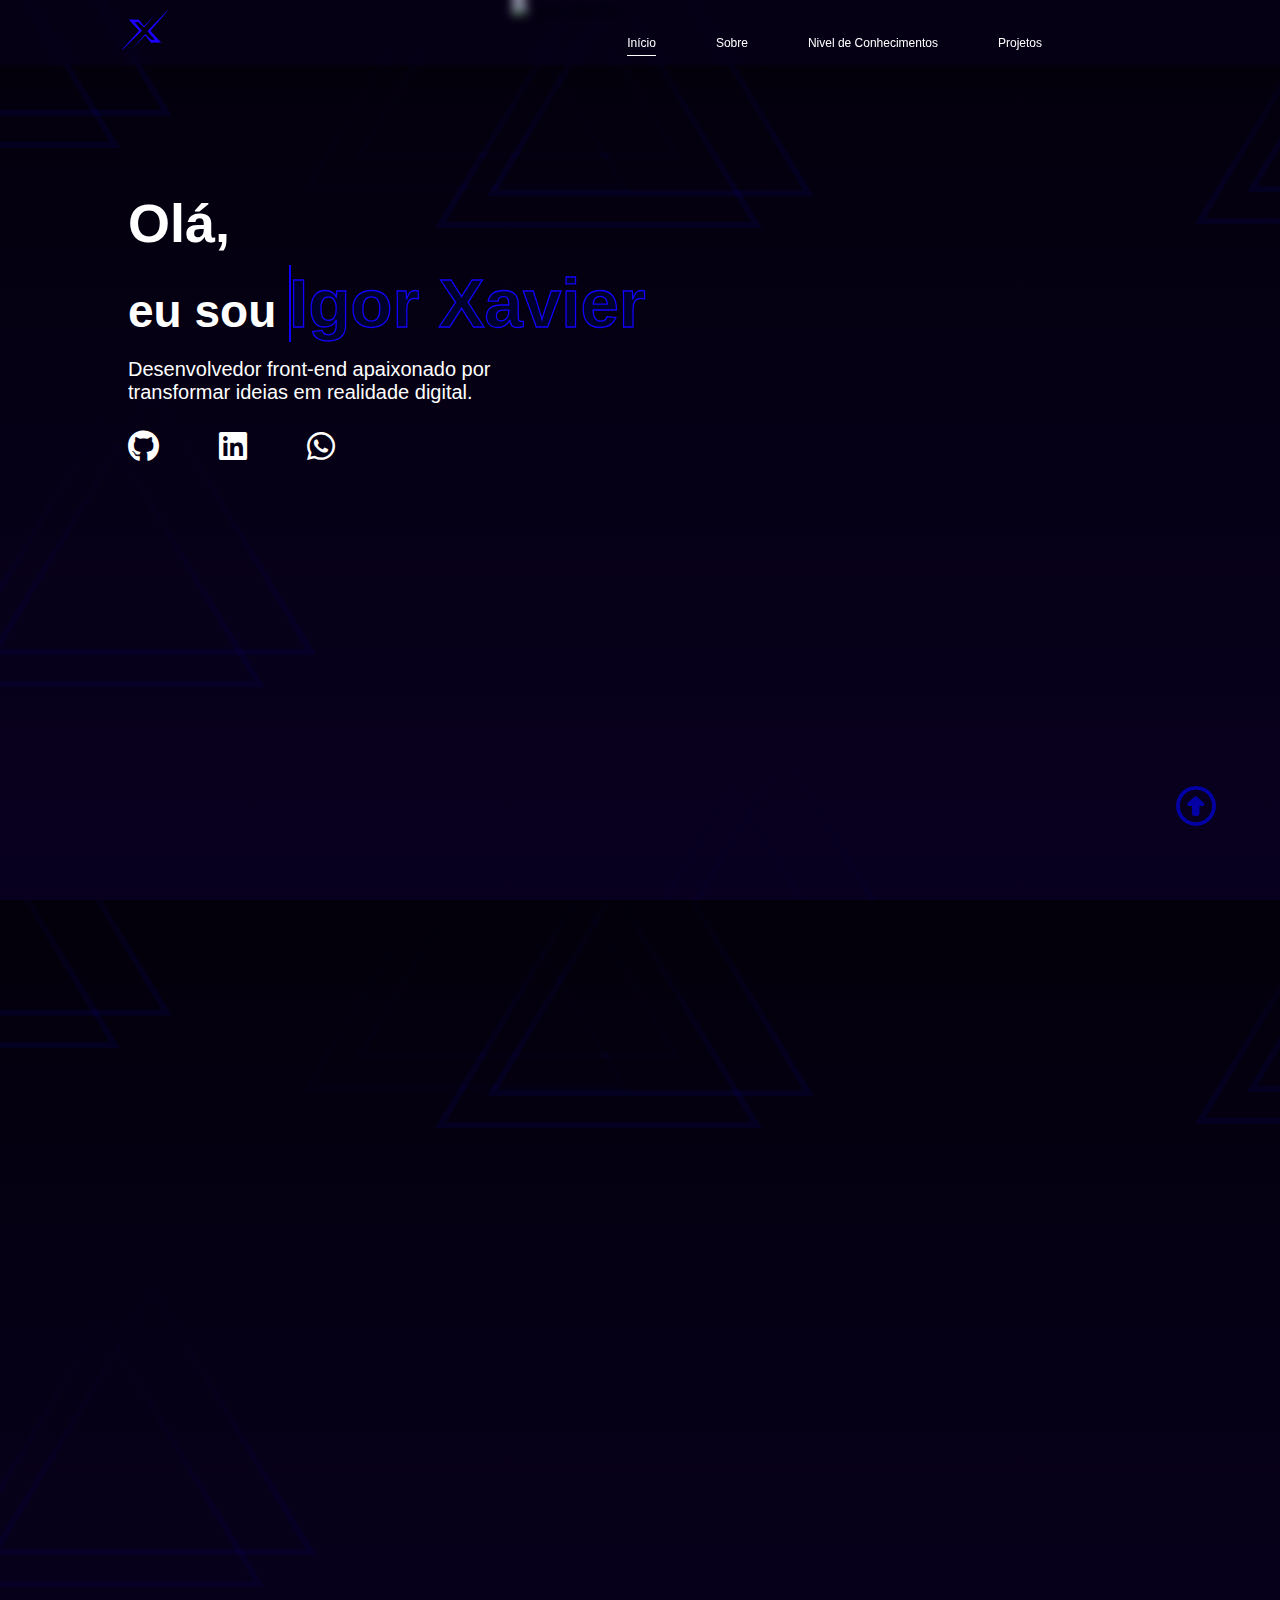
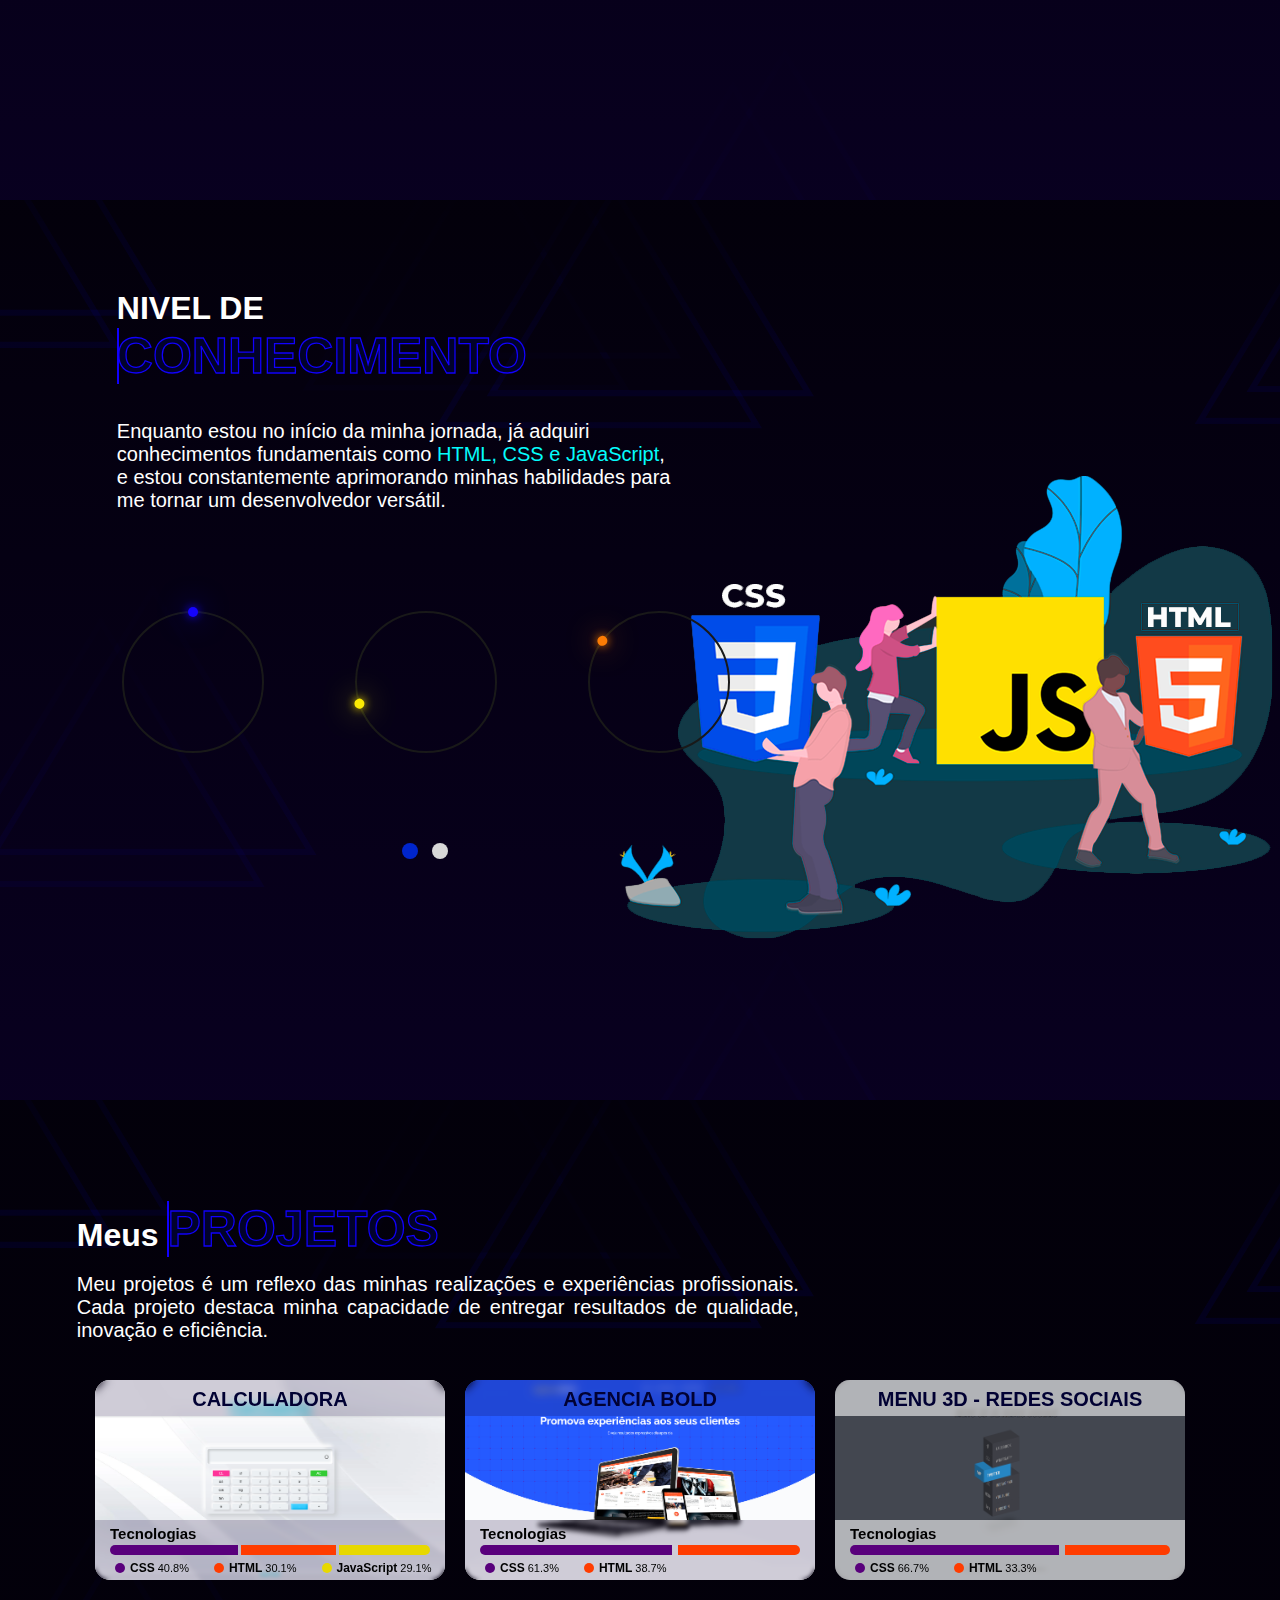
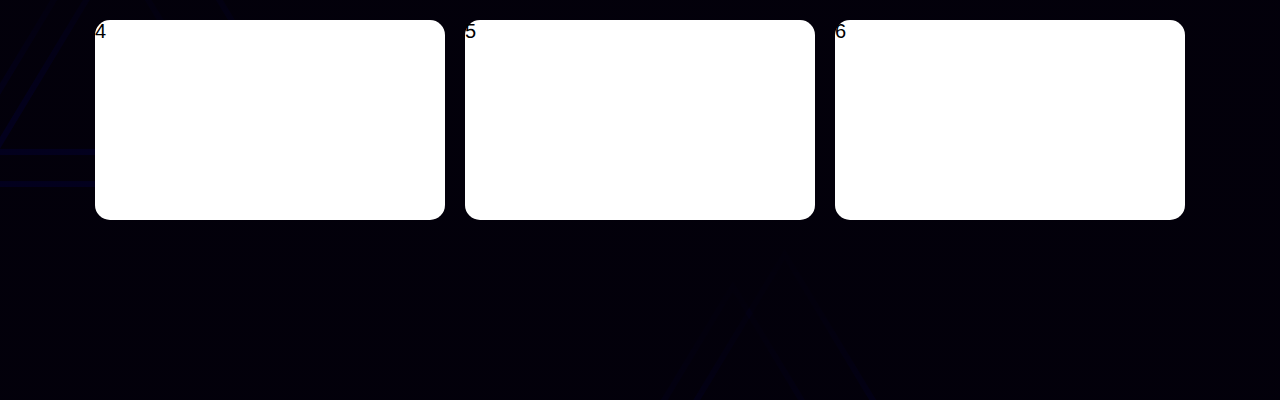
==== commit 55e4ad8f: "v234" ====
--- a/index.html
+++ b/index.html
@@ -69,7 +69,7 @@
                     <div class="h-header2">
                         <div class="text">
                             <h1 style="font-size: 1.6rem;">NIVEL DE  <span data-text=" CONHECIMENTO" style="font-size: 2.5rem;">CONHECIMENTO</span></h1>
-                            <p style="padding-top: 1em;">Enquanto estou no início da minha jornada, já adquiri conhecimentos fundamentais como HTML, CSS e JavaScript, e estou 
+                            <p style="padding-top: 1em;">Enquanto estou no início da minha jornada, já adquiri conhecimentos fundamentais como <strong><span style="color: #04fcfc;">HTML, CSS e JavaScript</span></strong>, e estou 
                                 constantemente aprimorando minhas habilidades para me tornar um desenvolvedor versátil. 
                             </p>
                         </div>
--- a/css/home.css
+++ b/css/home.css
@@ -188,7 +188,7 @@
     font-size: 2.3em;
 }
 
-.text span{
+.text h1 span{
     color: #1100ff;
     font-size: 1.5em;
 }
@@ -246,12 +246,12 @@
 /*Configuração de Responsividade*/
 
 @media only screen and (min-width: 600px) {
-    .text span{
+    .text h1 span{
         color: #01022b;
         -webkit-text-stroke: 0.1vw #1100ff;
         position: relative;
     }
-    .text span::before{
+    .text h1 span::before{
         content: attr(data-text);
         position: absolute;
         top: 0;
@@ -355,7 +355,7 @@
     }
 
     .imagen-box > img{
-        opacity: 0;
+        display: none;
     }
 
     .redes-sociais{
--- a/css/habilidades.css
+++ b/css/habilidades.css
@@ -218,20 +218,6 @@
     color: #fff;
     letter-spacing: 2px;
 }
-/*
-.h-header {
-    position: relative;
-    display: flex;
-    justify-content: left;
-    align-items: center;
-    padding-left: 50px;
-}
-
-.h-header .text h1 {
-    font-size: 40px;
-    border-bottom: 3px solid #00e1ff;
-    color: #1100ff;
-}*/
 
 .h-header2 {
     display: flex;
@@ -244,7 +230,9 @@
     padding-left: 0px;
 }
 .habilidade_text img{
-    width: 900px;
+    width: 40vw;
+    padding-top: 100px;
+    padding-left: 20px;
 }
 
 @media only screen and (max-width: 600px) {
@@ -256,6 +244,7 @@
         width: 900px;
         position: relative;
         top: -23px;
+        
     }
 
     .container_prof{
--- a/css/port.css
+++ b/css/port.css
@@ -4,9 +4,6 @@
   padding: 0;
   box-sizing: border-box;
 }
-
-/* Importação de fontes */
-@import url('https://fonts.googleapis.com/css2?family=Gruppo&display=swap');
 
 /* Estilo do corpo da página */
 body {
@@ -62,6 +59,7 @@
   height: 200px;
   width: 350px;
   z-index: 0;
+  cursor: pointer;
 }
 
 /* Estilo da classe .activep dentro de #projetos .box */
@@ -73,6 +71,7 @@
   display: block;
   transform: translateY(-15vh);
   z-index: 2;
+  cursor: pointer;
 }
 
 /* Estilo de hover da classe .box dentro de #projetos */
@@ -107,6 +106,7 @@
   width: 100vw;
   height: 100vh;
   z-index: 1;
+  cursor: pointer;
 }
 
 /* Estilo da classe .titulo-proj */
@@ -254,6 +254,11 @@
   margin-bottom: 10px;
   transition: 0.4s;
   padding-left: 30px;
+  cursor: pointer;
+}
+
+.tecno .discricao-projetos ul li a{
+  color: rgb(2, 0, 109);
 }
 
 /* Estilo de hover para os itens da lista dentro de .tecno .discricao-projetos ul li */
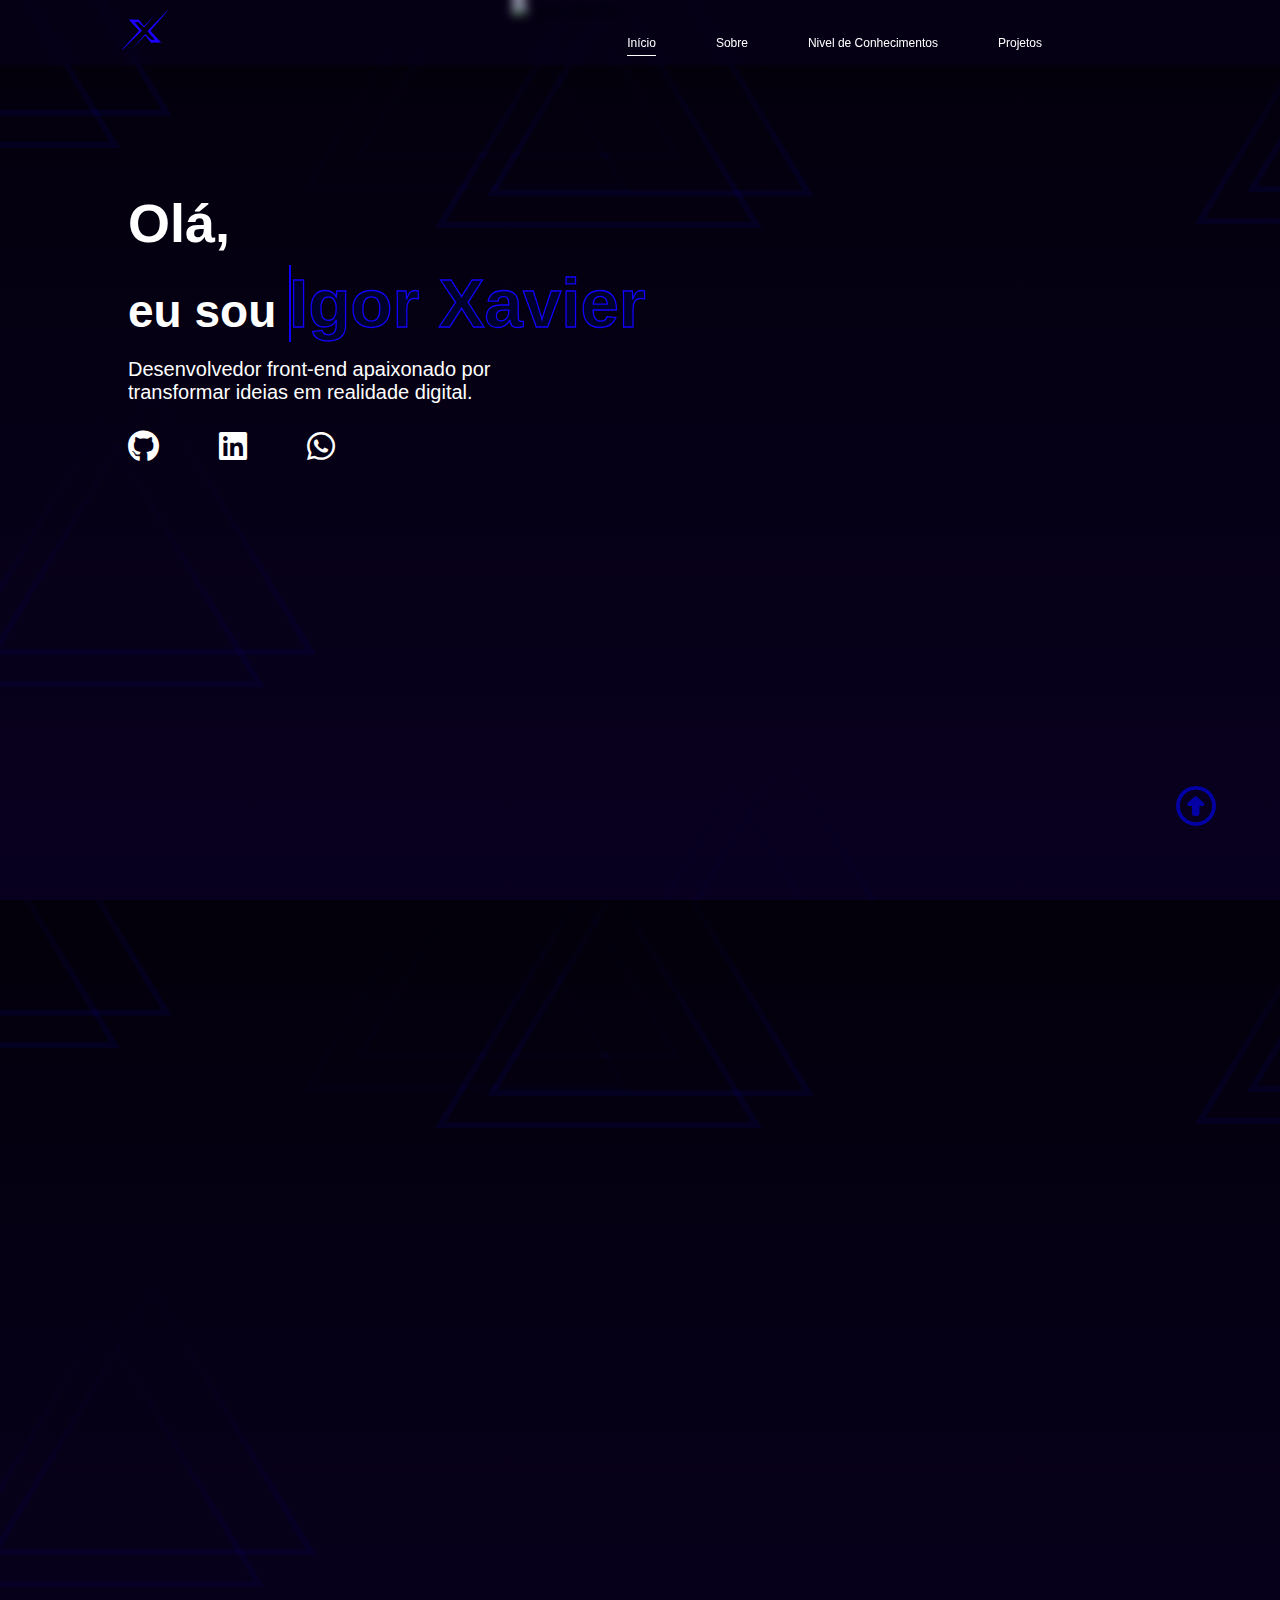
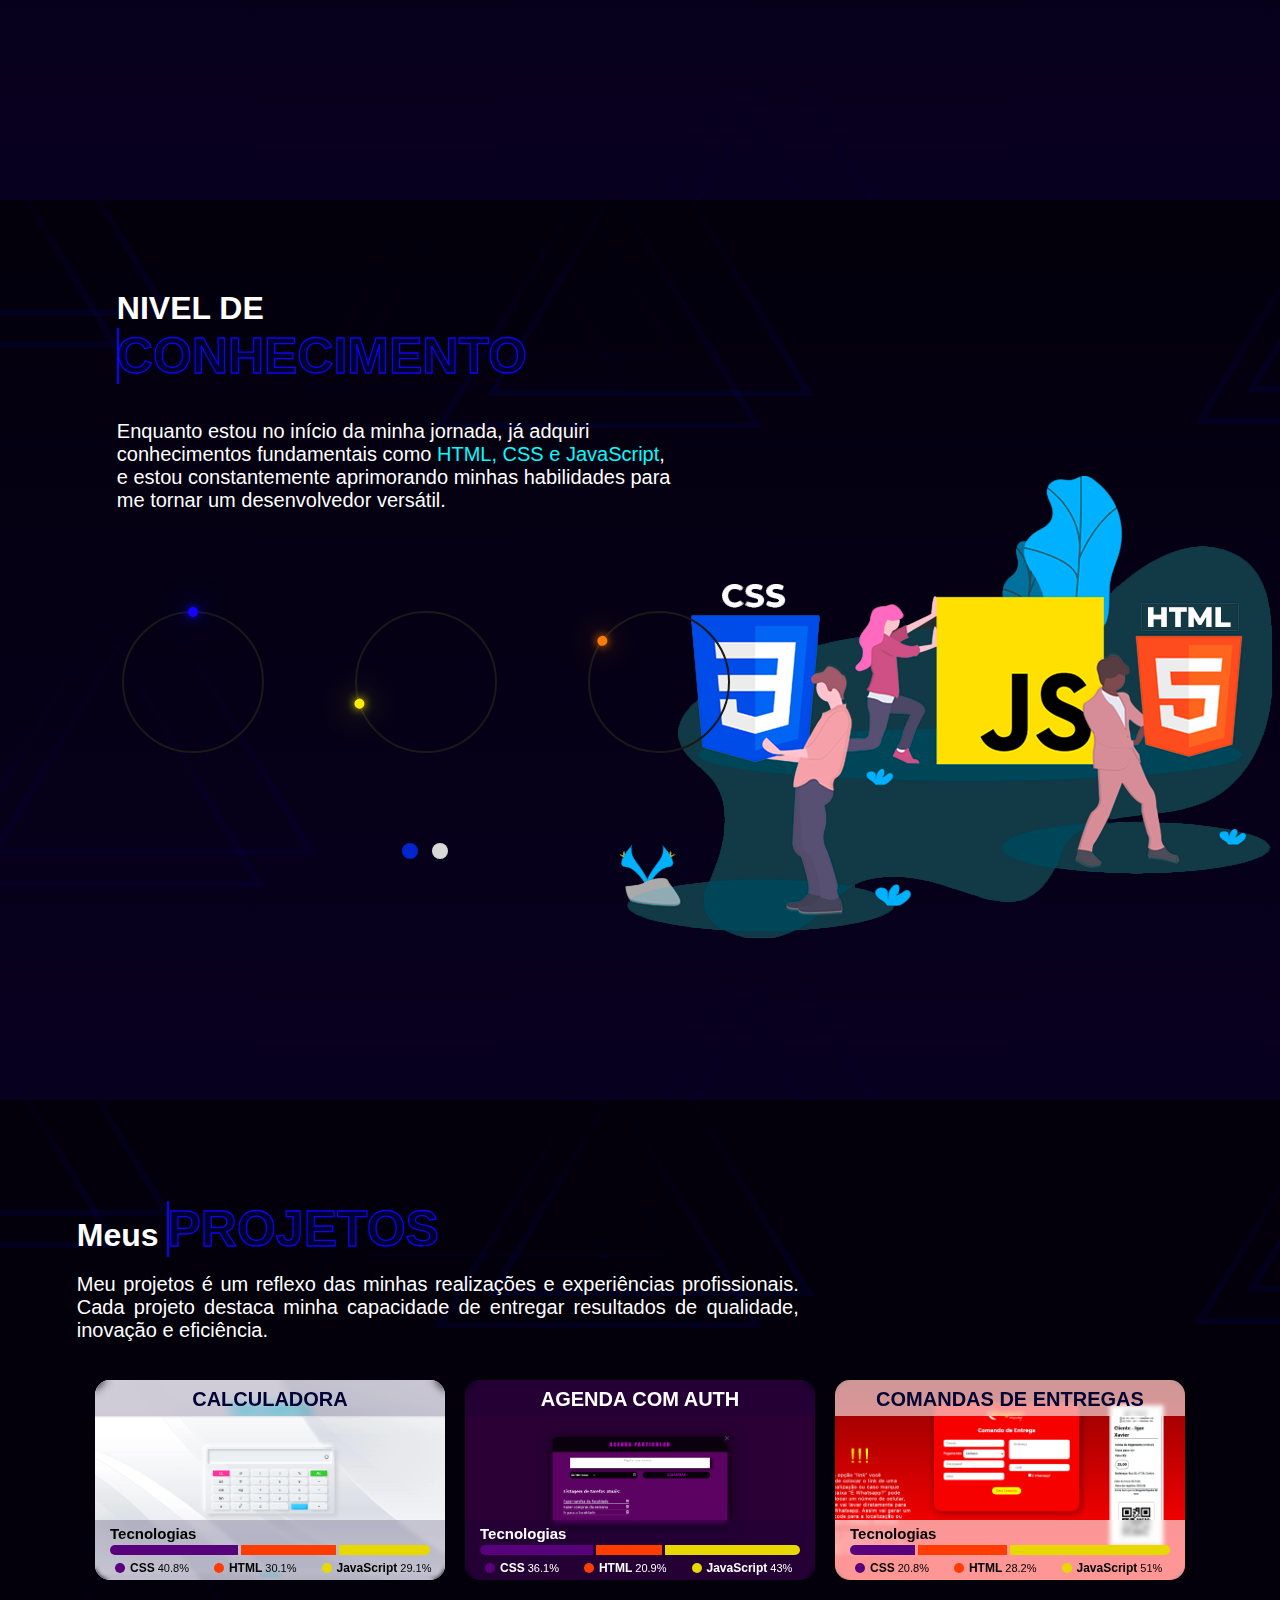
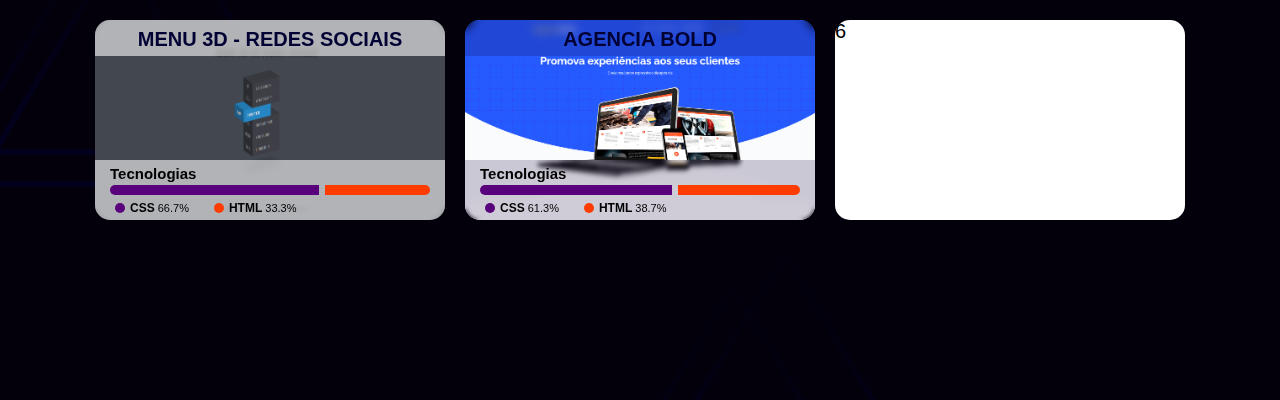
==== commit 04181603: "up" ====
--- a/index.html
+++ b/index.html
@@ -201,7 +201,94 @@
                                     </div>
                                 </div>
                             </div>
-                        </div>
+                        </div><!--Box 1-->
+                        <div onclick="zomProjeto(this)" class="box" style="background-image: url(img/agenda.PNG);" >
+                            <div class="backg">
+                                <div class="titulo-proj">
+                                    <p style="color: white;">AGENDA COM AUTH</p>
+                                </div>
+                                <div class="main-proj"></div>
+                                <div class="tecno">
+                                    <p style="color: white;">Tecnologias</p>
+                                    <div class="barra">
+                                        <div class="css" style="width: 36.1%;">
+                                        </div>
+                                        <div class="html" style="width: 20.9%;">
+                                        </div>
+                                        <div class="javaScript" style="width: 43%;">
+                                        </div>
+                                    </div>
+                                    <div class="porcet" style="color: white;">
+                                        <div class="bola"></div><p><span>CSS</span> 36.1%</p><div class="bola2"></div><p><span>HTML</span> 20.9%</p><div class="bola3"></div><p><span>JavaScript</span> 43%</p>
+                                    </div>
+                                    <div class="discricao-projetos">
+                                        <ul>
+                                            <li><a style="color: white;" href="https://igorxrs.github.io/Agenda-com-auth/" target="_blank"><span><i class="fa-solid fa-pager"></i></span> Acessar pagina</a></li>
+                                            <li><a style="color: white;" href="https://github.com/IgorXRS/Agenda-com-auth/" target="_blank"><span><i class="fa-brands fa-github"></i></span> Repositório</a></li>
+                                        </ul>
+                                        <div class="text-desc" style="color: white;"><p>Projeto realizado durante o Curso de Firebase, na instituição Danki Code. Utilizando as tecnologias HTML, CSS, treinando objetivamente o conhecimento adquirido no curso.</p></div>
+                                    </div>
+                                </div>
+                            </div>
+                        </div><!--Box 2-->
+                        <div href="#projetos" onclick="zomProjeto(this)" class="box" style="background-image: url(img/comada.png);" >
+                            <div class="backg">
+                                <div class="titulo-proj">
+                                    <p style="background: rgba(255, 255, 255, 0.589); backdrop-filter: blur(2px);">COMANDAS DE ENTREGAS</p>
+                                </div>
+                                <div class="main-proj"></div>
+                                <div class="tecno" style="background: rgba(255, 255, 255, 0.589); backdrop-filter: blur(2px);">
+                                    <p>Tecnologias</p>
+                                    <div class="barra">
+                                        <div class="css" style="width: 20.8%;">
+                                        </div>
+                                        <div class="html" style="width: 28.2%;">
+                                        </div>
+                                        <div class="javaScript" style="width: 51%;">
+                                        </div>
+                                    </div>
+                                    <div class="porcet">
+                                        <div class="bola"></div><p><span>CSS</span> 20.8%</p><div class="bola2"></div><p><span>HTML</span> 28.2%</p><div class="bola3"></div><p><span>JavaScript</span> 51%</p>
+                                    </div>
+                                    <div class="discricao-projetos">
+                                        <ul>
+                                            <li><a href="https://igorxrs.github.io/Comando-de-Entregas/" target="_blank"><span><i class="fa-solid fa-pager"></i></span> Acessar pagina</a></li>
+                                            <li><a href="https://igorxrs.github.io/Comando-de-Entregas/" target="_blank"><span><i class="fa-brands fa-github"></i></span> Repositório</a></li>
+                                        </ul>
+                                        <div class="text-desc"><p>Projeto de Menu 3D para botões de redes sociais, ultilizando CSS e HTML.</p></div>
+                                    </div>
+                                </div>
+                            </div>
+                        </div><!--Box 3-->
+                        <div onclick="zomProjeto(this)" class="box" style="background-image: url(img/menu-3d.PNG);" >
+                            <div class="backg">
+                                <div class="titulo-proj">
+                                    <p style="background: rgba(255, 255, 255, 0.589); backdrop-filter: blur(2px);">MENU 3D - REDES SOCIAIS</p>
+                                </div>
+                                <div class="main-proj"></div>
+                                <div class="tecno" style="background: rgba(255, 255, 255, 0.589); backdrop-filter: blur(2px);">
+                                    <p>Tecnologias</p>
+                                    <div class="barra">
+                                        <div class="css" style="width: 66.7%;">
+                                        </div>
+                                        <div class="html" style="width: 0%;">
+                                        </div>
+                                        <div class="javaScript" style="width: 33.3%; background: rgb(255, 60, 0);">
+                                        </div>
+                                    </div>
+                                    <div class="porcet">
+                                        <div class="bola"></div><p><span>CSS</span> 66.7%</p><div class="bola2"></div><p><span>HTML</span> 33.3%</p>
+                                    </div>
+                                    <div class="discricao-projetos">
+                                        <ul>
+                                            <li><a href="https://igorxrs.github.io/Menu-3D-Social-Medias/" target="_blank"><span><i class="fa-solid fa-pager"></i></span> Acessar pagina</a></li>
+                                            <li><a href="https://igorxrs.github.io/Menu-3D-Social-Medias/" target="_blank"><span><i class="fa-brands fa-github"></i></span> Repositório</a></li>
+                                        </ul>
+                                        <div class="text-desc"><p>Projeto de Menu 3D para botões de redes sociais, ultilizando CSS e HTML.</p></div>
+                                    </div>
+                                </div>
+                            </div>
+                        </div><!--Box 4-->
                         <div onclick="zomProjeto(this)" class="box" style="background-image: url(img/Landing-page.PNG);" >
                             <div class="backg">
                                 <div class="titulo-proj">
@@ -230,39 +317,8 @@
                                     </div>
                                 </div>
                             </div>
-                        </div>
-                        <div onclick="zomProjeto(this)" class="box" style="background-image: url(img/menu-3d.PNG);" >
-                            <div class="backg">
-                                <div class="titulo-proj">
-                                    <p style="background: rgba(255, 255, 255, 0.589); backdrop-filter: blur(2px);">MENU 3D - REDES SOCIAIS</p>
-                                </div>
-                                <div class="main-proj"></div>
-                                <div class="tecno" style="background: rgba(255, 255, 255, 0.589); backdrop-filter: blur(2px);">
-                                    <p>Tecnologias</p>
-                                    <div class="barra">
-                                        <div class="css" style="width: 66.7%;">
-                                        </div>
-                                        <div class="html" style="width: 0%;">
-                                        </div>
-                                        <div class="javaScript" style="width: 33.3%; background: rgb(255, 60, 0);">
-                                        </div>
-                                    </div>
-                                    <div class="porcet">
-                                        <div class="bola"></div><p><span>CSS</span> 66.7%</p><div class="bola2"></div><p><span>HTML</span> 33.3%</p>
-                                    </div>
-                                    <div class="discricao-projetos">
-                                        <ul>
-                                            <li><a href="https://igorxrs.github.io/Agencia-bold-Curso-Danki/" target="_blank"><span><i class="fa-solid fa-pager"></i></span> Acessar pagina</a></li>
-                                            <li><a href="https://igorxrs.github.io/Menu-3D-Social-Medias/" target="_blank"><span><i class="fa-brands fa-github"></i></span> Repositório</a></li>
-                                        </ul>
-                                        <div class="text-desc"><p>Projeto de Menu 3D para botões de redes sociais, ultilizando CSS e HTML.</p></div>
-                                    </div>
-                                </div>
-                            </div>
-                        </div>
-                        <div class="box">4</div>
-                        <div class="box">5</div>
-                        <div class="box">6</div>
+                        </div><!--Box 5-->
+                        <div class="box">6</div><!--Box 6-->
                       </div>
                 
                     
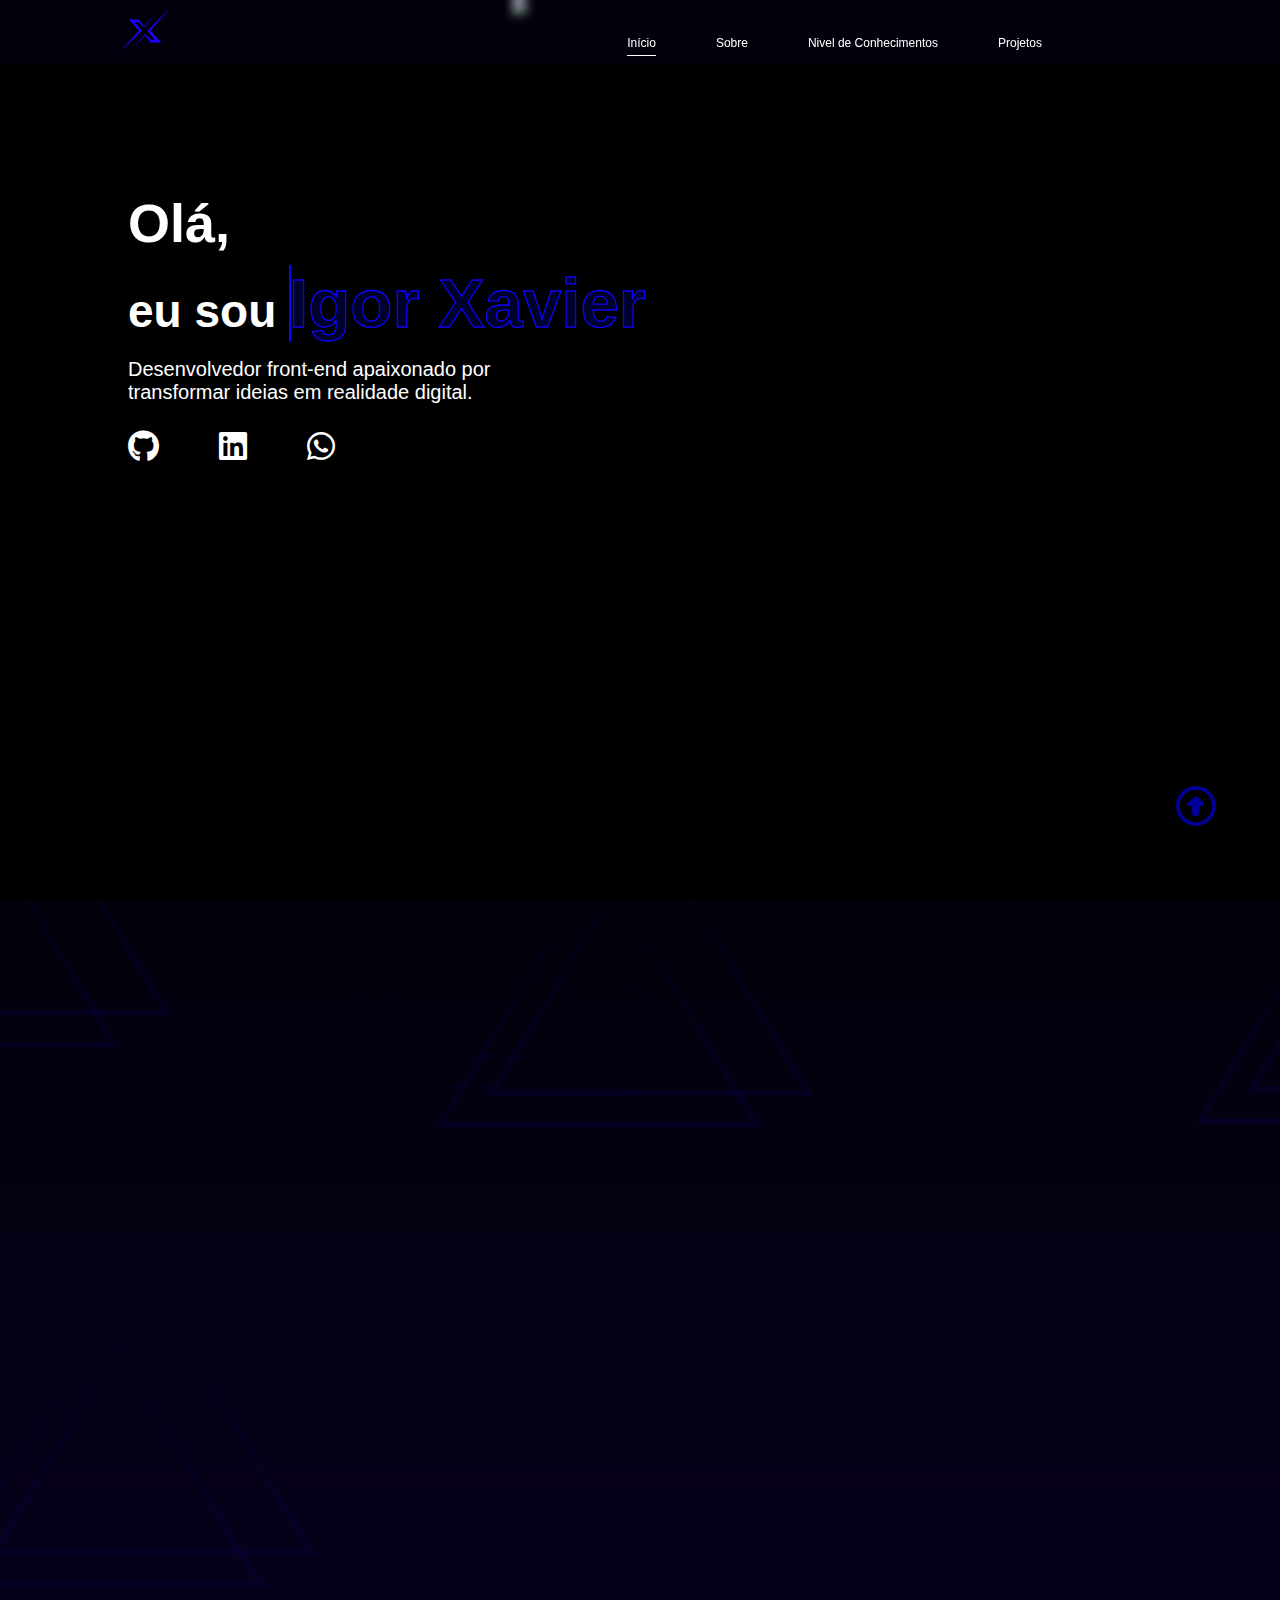
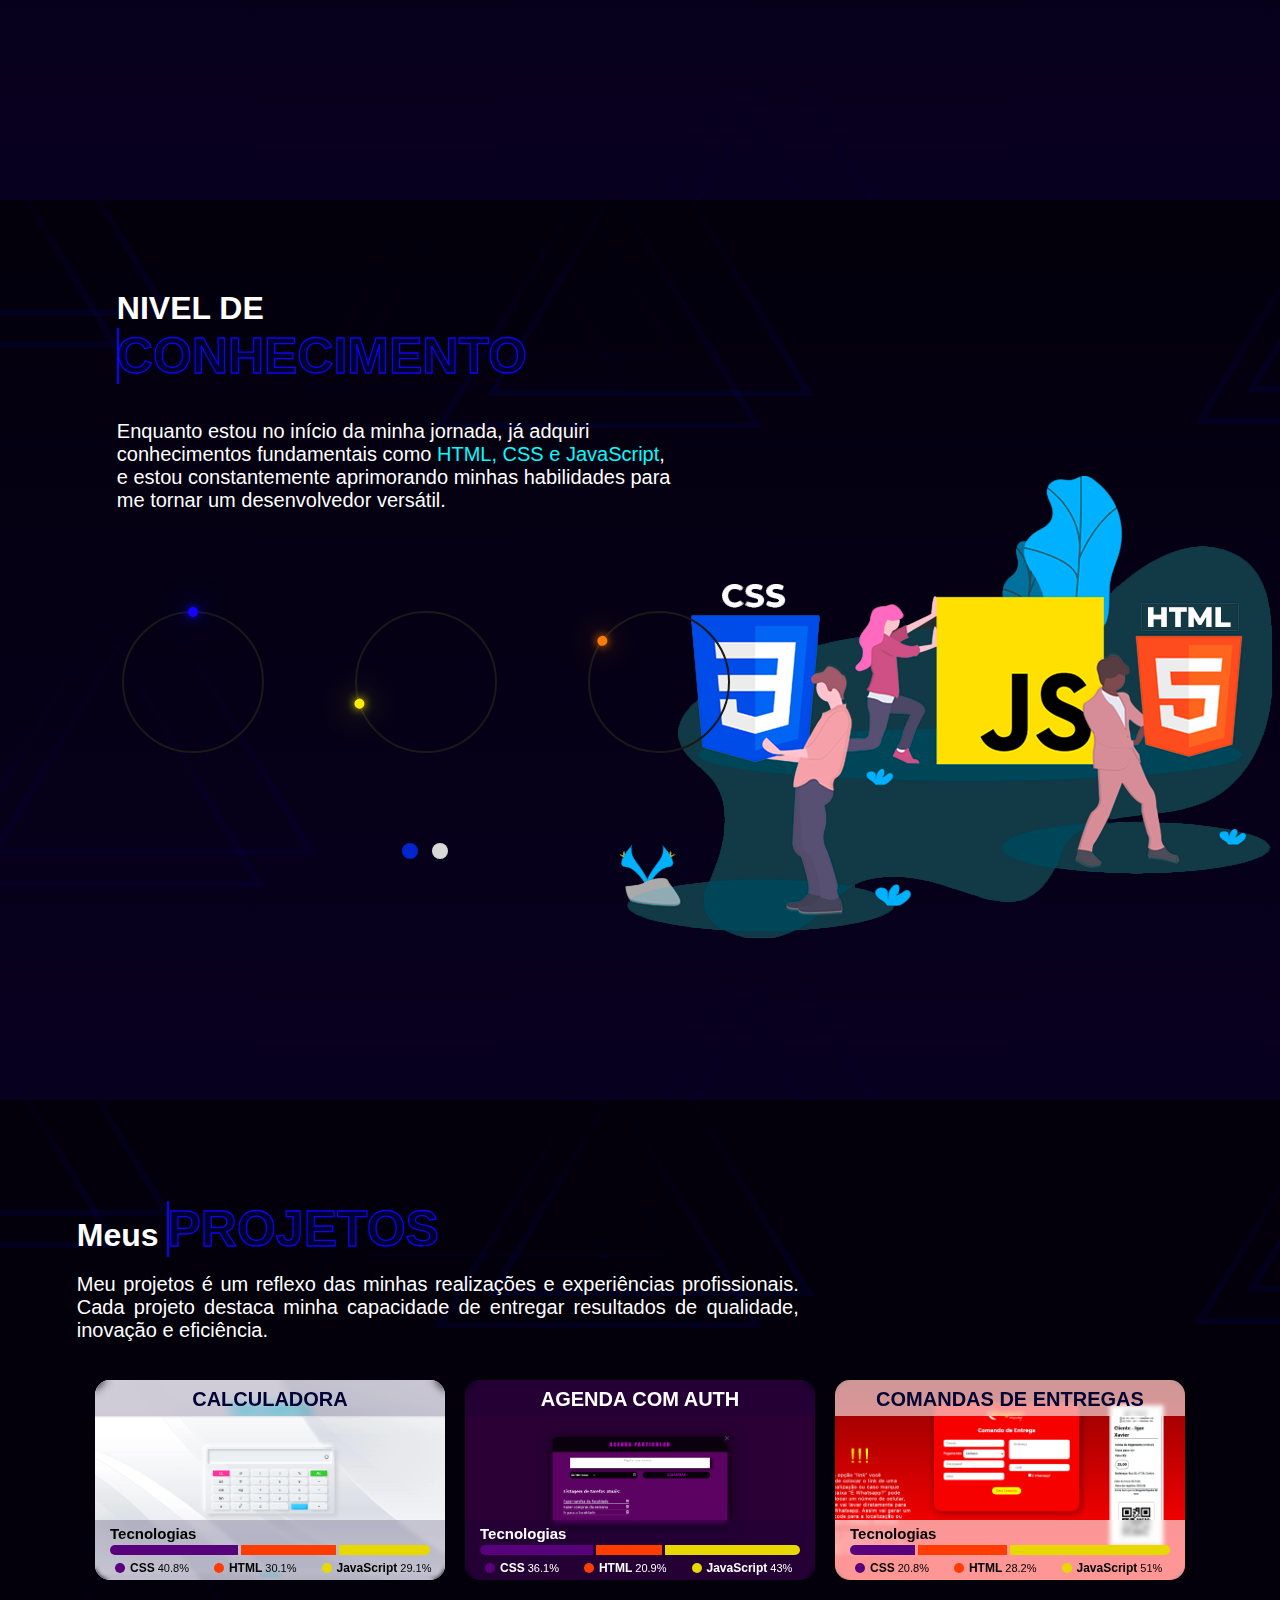
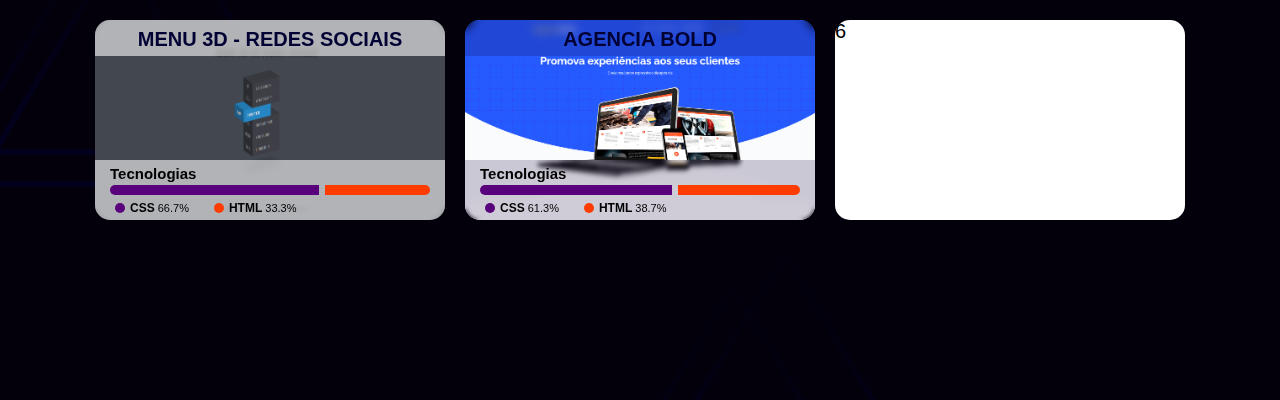
==== commit bbcb2c13: "test" ====
--- a/index.html
+++ b/index.html
@@ -362,6 +362,10 @@
 <script src="js/script.js"></script>
 <script src="js/jquery.js"></script>
 <script src="js/slick.min.js"></script>
+<script src="js/three.min.js"></script>
+<script src="js/space.js"></script>
+
+
 
 
 <!--custom css-->
--- a/css/home.css
+++ b/css/home.css
@@ -107,8 +107,8 @@
 
 
 .background{
-    background: linear-gradient(rgba(14, 0, 53, 0.2), rgba(14, 0, 53, 0.6)),
-                    url(../img/background1.png);
+   /* background: linear-gradient(rgba(14, 0, 53, 0.2), rgba(14, 0, 53, 0.6)),
+                    url(../img/background1.png);*/
     background-position: center;
     background-size: cover;
     width: 100%;
